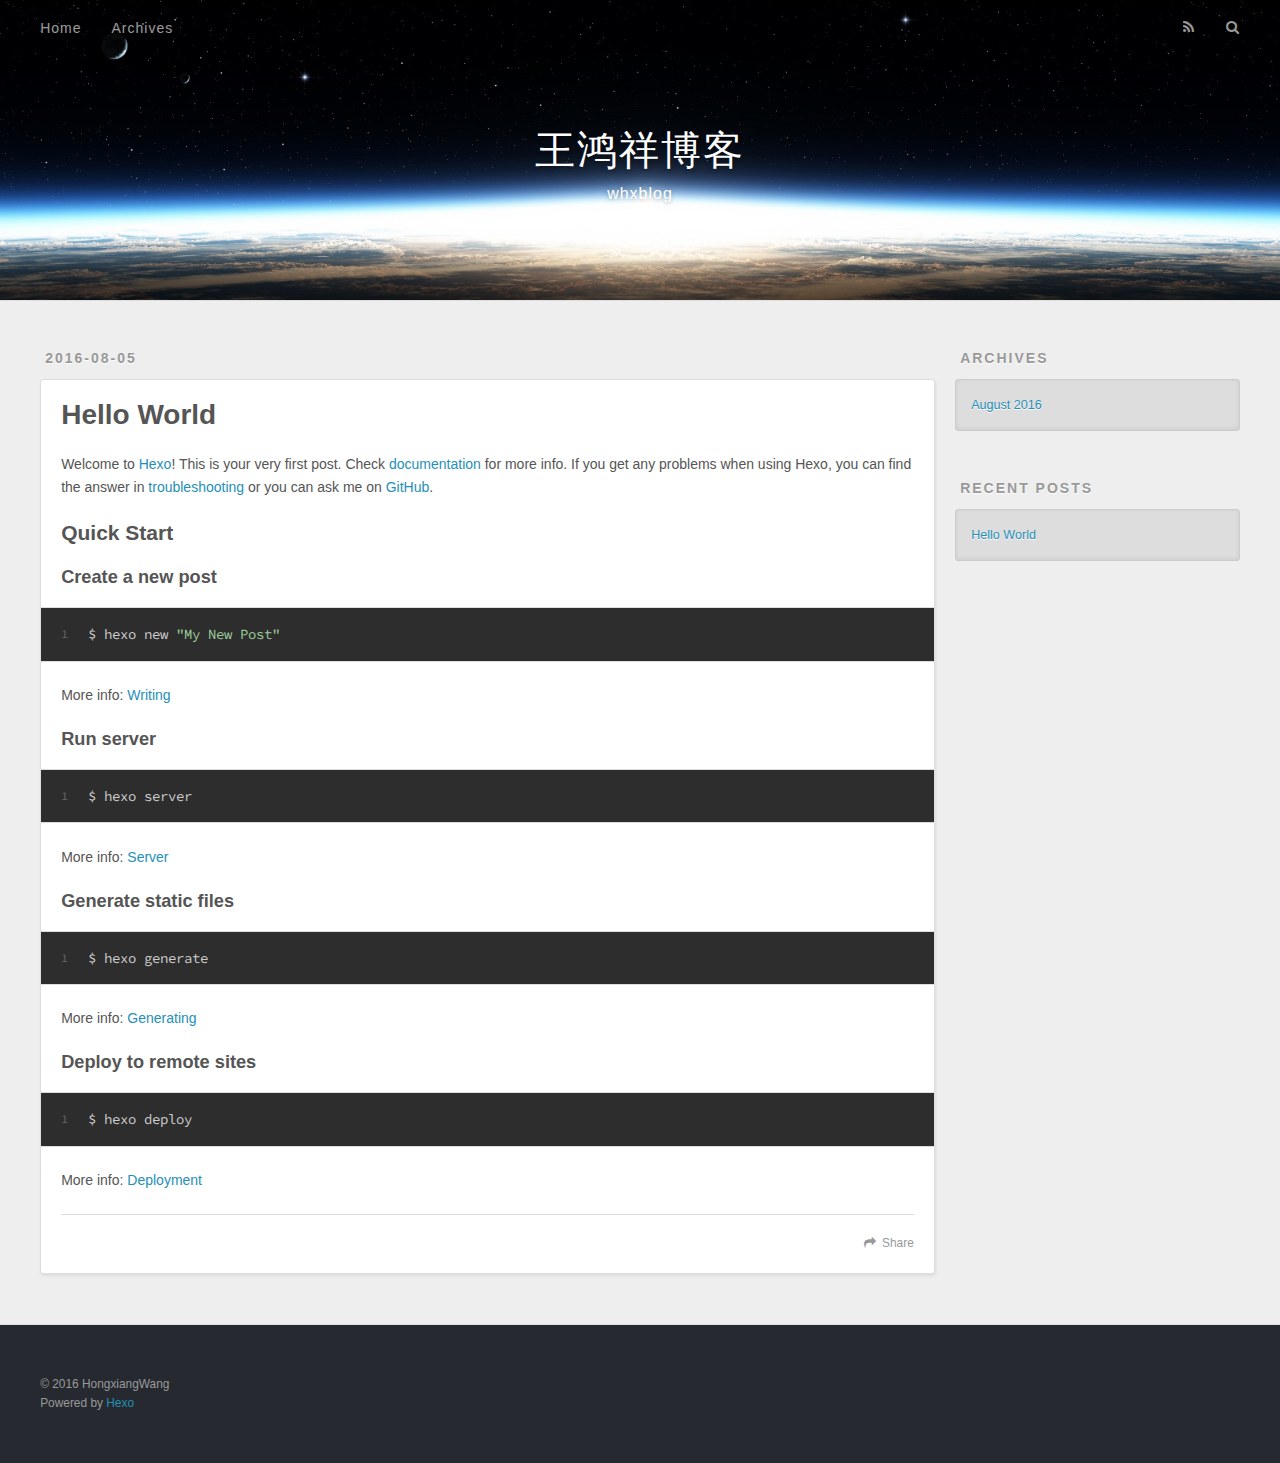
==== index.html @ 161e912a "Site updated: 2016-08-05 15:45:52" ====
<!DOCTYPE html>
<html>
<head>
  <meta charset="utf-8">
  
  <title>王鸿祥博客</title>
  <meta name="viewport" content="width=device-width, initial-scale=1, maximum-scale=1">
  <meta property="og:type" content="website">
<meta property="og:title" content="王鸿祥博客">
<meta property="og:url" content="http://whx201nj.github.io/index.html">
<meta property="og:site_name" content="王鸿祥博客">
<meta name="twitter:card" content="summary">
<meta name="twitter:title" content="王鸿祥博客">
  
    <link rel="alternate" href="/atom.xml" title="王鸿祥博客" type="application/atom+xml">
  
  
    <link rel="icon" href="/favicon.png">
  
  
    <link href="//fonts.googleapis.com/css?family=Source+Code+Pro" rel="stylesheet" type="text/css">
  
  <link rel="stylesheet" href="/css/style.css">
  

</head>

<body>
  <div id="container">
    <div id="wrap">
      <header id="header">
  <div id="banner"></div>
  <div id="header-outer" class="outer">
    <div id="header-title" class="inner">
      <h1 id="logo-wrap">
        <a href="/" id="logo">王鸿祥博客</a>
      </h1>
      
        <h2 id="subtitle-wrap">
          <a href="/" id="subtitle">whxblog</a>
        </h2>
      
    </div>
    <div id="header-inner" class="inner">
      <nav id="main-nav">
        <a id="main-nav-toggle" class="nav-icon"></a>
        
          <a class="main-nav-link" href="/">Home</a>
        
          <a class="main-nav-link" href="/archives">Archives</a>
        
      </nav>
      <nav id="sub-nav">
        
          <a id="nav-rss-link" class="nav-icon" href="/atom.xml" title="RSS Feed"></a>
        
        <a id="nav-search-btn" class="nav-icon" title="Search"></a>
      </nav>
      <div id="search-form-wrap">
        <form action="//google.com/search" method="get" accept-charset="UTF-8" class="search-form"><input type="search" name="q" results="0" class="search-form-input" placeholder="Search"><button type="submit" class="search-form-submit">&#xF002;</button><input type="hidden" name="sitesearch" value="http://whx201nj.github.io"></form>
      </div>
    </div>
  </div>
</header>
      <div class="outer">
        <section id="main">
  
    <article id="post-hello-world" class="article article-type-post" itemscope itemprop="blogPost">
  <div class="article-meta">
    <a href="/2016/08/05/hello-world/" class="article-date">
  <time datetime="2016-08-05T07:08:00.000Z" itemprop="datePublished">2016-08-05</time>
</a>
    
  </div>
  <div class="article-inner">
    
    
      <header class="article-header">
        
  
    <h1 itemprop="name">
      <a class="article-title" href="/2016/08/05/hello-world/">Hello World</a>
    </h1>
  

      </header>
    
    <div class="article-entry" itemprop="articleBody">
      
        <p>Welcome to <a href="https://hexo.io/" target="_blank" rel="external">Hexo</a>! This is your very first post. Check <a href="https://hexo.io/docs/" target="_blank" rel="external">documentation</a> for more info. If you get any problems when using Hexo, you can find the answer in <a href="https://hexo.io/docs/troubleshooting.html" target="_blank" rel="external">troubleshooting</a> or you can ask me on <a href="https://github.com/hexojs/hexo/issues" target="_blank" rel="external">GitHub</a>.</p>
<h2 id="Quick-Start"><a href="#Quick-Start" class="headerlink" title="Quick Start"></a>Quick Start</h2><h3 id="Create-a-new-post"><a href="#Create-a-new-post" class="headerlink" title="Create a new post"></a>Create a new post</h3><figure class="highlight bash"><table><tr><td class="gutter"><pre><div class="line">1</div></pre></td><td class="code"><pre><div class="line">$ hexo new <span class="string">"My New Post"</span></div></pre></td></tr></table></figure>
<p>More info: <a href="https://hexo.io/docs/writing.html" target="_blank" rel="external">Writing</a></p>
<h3 id="Run-server"><a href="#Run-server" class="headerlink" title="Run server"></a>Run server</h3><figure class="highlight bash"><table><tr><td class="gutter"><pre><div class="line">1</div></pre></td><td class="code"><pre><div class="line">$ hexo server</div></pre></td></tr></table></figure>
<p>More info: <a href="https://hexo.io/docs/server.html" target="_blank" rel="external">Server</a></p>
<h3 id="Generate-static-files"><a href="#Generate-static-files" class="headerlink" title="Generate static files"></a>Generate static files</h3><figure class="highlight bash"><table><tr><td class="gutter"><pre><div class="line">1</div></pre></td><td class="code"><pre><div class="line">$ hexo generate</div></pre></td></tr></table></figure>
<p>More info: <a href="https://hexo.io/docs/generating.html" target="_blank" rel="external">Generating</a></p>
<h3 id="Deploy-to-remote-sites"><a href="#Deploy-to-remote-sites" class="headerlink" title="Deploy to remote sites"></a>Deploy to remote sites</h3><figure class="highlight bash"><table><tr><td class="gutter"><pre><div class="line">1</div></pre></td><td class="code"><pre><div class="line">$ hexo deploy</div></pre></td></tr></table></figure>
<p>More info: <a href="https://hexo.io/docs/deployment.html" target="_blank" rel="external">Deployment</a></p>

      
    </div>
    <footer class="article-footer">
      <a data-url="http://whx201nj.github.io/2016/08/05/hello-world/" data-id="cirhg4ogq00007ki8etlk28jh" class="article-share-link">Share</a>
      
      
    </footer>
  </div>
  
</article>


  

</section>
        
          <aside id="sidebar">
  
    

  
    

  
    
  
    
  <div class="widget-wrap">
    <h3 class="widget-title">Archives</h3>
    <div class="widget">
      <ul class="archive-list"><li class="archive-list-item"><a class="archive-list-link" href="/archives/2016/08/">August 2016</a></li></ul>
    </div>
  </div>


  
    
  <div class="widget-wrap">
    <h3 class="widget-title">Recent Posts</h3>
    <div class="widget">
      <ul>
        
          <li>
            <a href="/2016/08/05/hello-world/">Hello World</a>
          </li>
        
      </ul>
    </div>
  </div>

  
</aside>
        
      </div>
      <footer id="footer">
  
  <div class="outer">
    <div id="footer-info" class="inner">
      &copy; 2016 HongxiangWang<br>
      Powered by <a href="http://hexo.io/" target="_blank">Hexo</a>
    </div>
  </div>
</footer>
    </div>
    <nav id="mobile-nav">
  
    <a href="/" class="mobile-nav-link">Home</a>
  
    <a href="/archives" class="mobile-nav-link">Archives</a>
  
</nav>
    

<script src="//ajax.googleapis.com/ajax/libs/jquery/2.0.3/jquery.min.js"></script>


  <link rel="stylesheet" href="/fancybox/jquery.fancybox.css">
  <script src="/fancybox/jquery.fancybox.pack.js"></script>


<script src="/js/script.js"></script>

  </div>
</body>
</html>
---- css/style.css ----
body {
  width: 100%;
}
body:before,
body:after {
  content: "";
  display: table;
}
body:after {
  clear: both;
}
html,
body,
div,
span,
applet,
object,
iframe,
h1,
h2,
h3,
h4,
h5,
h6,
p,
blockquote,
pre,
a,
abbr,
acronym,
address,
big,
cite,
code,
del,
dfn,
em,
img,
ins,
kbd,
q,
s,
samp,
small,
strike,
strong,
sub,
sup,
tt,
var,
dl,
dt,
dd,
ol,
ul,
li,
fieldset,
form,
label,
legend,
table,
caption,
tbody,
tfoot,
thead,
tr,
th,
td {
  margin: 0;
  padding: 0;
  border: 0;
  outline: 0;
  font-weight: inherit;
  font-style: inherit;
  font-family: inherit;
  font-size: 100%;
  vertical-align: baseline;
}
body {
  line-height: 1;
  color: #000;
  background: #fff;
}
ol,
ul {
  list-style: none;
}
table {
  border-collapse: separate;
  border-spacing: 0;
  vertical-align: middle;
}
caption,
th,
td {
  text-align: left;
  font-weight: normal;
  vertical-align: middle;
}
a img {
  border: none;
}
input,
button {
  margin: 0;
  padding: 0;
}
input::-moz-focus-inner,
button::-moz-focus-inner {
  border: 0;
  padding: 0;
}
@font-face {
  font-family: FontAwesome;
  font-style: normal;
  font-weight: normal;
  src: url("fonts/fontawesome-webfont.eot?v=#4.0.3");
  src: url("fonts/fontawesome-webfont.eot?#iefix&v=#4.0.3") format("embedded-opentype"), url("fonts/fontawesome-webfont.woff?v=#4.0.3") format("woff"), url("fonts/fontawesome-webfont.ttf?v=#4.0.3") format("truetype"), url("fonts/fontawesome-webfont.svg#fontawesomeregular?v=#4.0.3") format("svg");
}
html,
body,
#container {
  height: 100%;
}
body {
  background: #eee;
  font: 14px "Helvetica Neue", Helvetica, Arial, sans-serif;
  -webkit-text-size-adjust: 100%;
}
.outer {
  max-width: 1220px;
  margin: 0 auto;
  padding: 0 20px;
}
.outer:before,
.outer:after {
  content: "";
  display: table;
}
.outer:after {
  clear: both;
}
.inner {
  display: inline;
  float: left;
  width: 98.33333333333333%;
  margin: 0 0.833333333333333%;
}
.left,
.alignleft {
  float: left;
}
.right,
.alignright {
  float: right;
}
.clear {
  clear: both;
}
#container {
  position: relative;
}
.mobile-nav-on {
  overflow: hidden;
}
#wrap {
  height: 100%;
  width: 100%;
  position: absolute;
  top: 0;
  left: 0;
  -webkit-transition: 0.2s ease-out;
  -moz-transition: 0.2s ease-out;
  -ms-transition: 0.2s ease-out;
  transition: 0.2s ease-out;
  z-index: 1;
  background: #eee;
}
.mobile-nav-on #wrap {
  left: 280px;
}
@media screen and (min-width: 768px) {
  #main {
    display: inline;
    float: left;
    width: 73.33333333333333%;
    margin: 0 0.833333333333333%;
  }
}
.article-date,
.article-category-link,
.archive-year,
.widget-title {
  text-decoration: none;
  text-transform: uppercase;
  letter-spacing: 2px;
  color: #999;
  margin-bottom: 1em;
  margin-left: 5px;
  line-height: 1em;
  text-shadow: 0 1px #fff;
  font-weight: bold;
}
.article-inner,
.archive-article-inner {
  background: #fff;
  -webkit-box-shadow: 1px 2px 3px #ddd;
  box-shadow: 1px 2px 3px #ddd;
  border: 1px solid #ddd;
  -webkit-border-radius: 3px;
  border-radius: 3px;
}
.article-entry h1,
.widget h1 {
  font-size: 2em;
}
.article-entry h2,
.widget h2 {
  font-size: 1.5em;
}
.article-entry h3,
.widget h3 {
  font-size: 1.3em;
}
.article-entry h4,
.widget h4 {
  font-size: 1.2em;
}
.article-entry h5,
.widget h5 {
  font-size: 1em;
}
.article-entry h6,
.widget h6 {
  font-size: 1em;
  color: #999;
}
.article-entry hr,
.widget hr {
  border: 1px dashed #ddd;
}
.article-entry strong,
.widget strong {
  font-weight: bold;
}
.article-entry em,
.widget em,
.article-entry cite,
.widget cite {
  font-style: italic;
}
.article-entry sup,
.widget sup,
.article-entry sub,
.widget sub {
  font-size: 0.75em;
  line-height: 0;
  position: relative;
  vertical-align: baseline;
}
.article-entry sup,
.widget sup {
  top: -0.5em;
}
.article-entry sub,
.widget sub {
  bottom: -0.2em;
}
.article-entry small,
.widget small {
  font-size: 0.85em;
}
.article-entry acronym,
.widget acronym,
.article-entry abbr,
.widget abbr {
  border-bottom: 1px dotted;
}
.article-entry ul,
.widget ul,
.article-entry ol,
.widget ol,
.article-entry dl,
.widget dl {
  margin: 0 20px;
  line-height: 1.6em;
}
.article-entry ul ul,
.widget ul ul,
.article-entry ol ul,
.widget ol ul,
.article-entry ul ol,
.widget ul ol,
.article-entry ol ol,
.widget ol ol {
  margin-top: 0;
  margin-bottom: 0;
}
.article-entry ul,
.widget ul {
  list-style: disc;
}
.article-entry ol,
.widget ol {
  list-style: decimal;
}
.article-entry dt,
.widget dt {
  font-weight: bold;
}
#header {
  height: 300px;
  position: relative;
  border-bottom: 1px solid #ddd;
}
#header:before,
#header:after {
  content: "";
  position: absolute;
  left: 0;
  right: 0;
  height: 40px;
}
#header:before {
  top: 0;
  background: -webkit-linear-gradient(rgba(0,0,0,0.2), transparent);
  background: -moz-linear-gradient(rgba(0,0,0,0.2), transparent);
  background: -ms-linear-gradient(rgba(0,0,0,0.2), transparent);
  background: linear-gradient(rgba(0,0,0,0.2), transparent);
}
#header:after {
  bottom: 0;
  background: -webkit-linear-gradient(transparent, rgba(0,0,0,0.2));
  background: -moz-linear-gradient(transparent, rgba(0,0,0,0.2));
  background: -ms-linear-gradient(transparent, rgba(0,0,0,0.2));
  background: linear-gradient(transparent, rgba(0,0,0,0.2));
}
#header-outer {
  height: 100%;
  position: relative;
}
#header-inner {
  position: relative;
  overflow: hidden;
}
#banner {
  position: absolute;
  top: 0;
  left: 0;
  width: 100%;
  height: 100%;
  background: url("images/banner.jpg") center #000;
  -webkit-background-size: cover;
  -moz-background-size: cover;
  background-size: cover;
  z-index: -1;
}
#header-title {
  text-align: center;
  height: 40px;
  position: absolute;
  top: 50%;
  left: 0;
  margin-top: -20px;
}
#logo,
#subtitle {
  text-decoration: none;
  color: #fff;
  font-weight: 300;
  text-shadow: 0 1px 4px rgba(0,0,0,0.3);
}
#logo {
  font-size: 40px;
  line-height: 40px;
  letter-spacing: 2px;
}
#subtitle {
  font-size: 16px;
  line-height: 16px;
  letter-spacing: 1px;
}
#subtitle-wrap {
  margin-top: 16px;
}
#main-nav {
  float: left;
  margin-left: -15px;
}
.nav-icon,
.main-nav-link {
  float: left;
  color: #fff;
  opacity: 0.6;
  text-decoration: none;
  text-shadow: 0 1px rgba(0,0,0,0.2);
  -webkit-transition: opacity 0.2s;
  -moz-transition: opacity 0.2s;
  -ms-transition: opacity 0.2s;
  transition: opacity 0.2s;
  display: block;
  padding: 20px 15px;
}
.nav-icon:hover,
.main-nav-link:hover {
  opacity: 1;
}
.nav-icon {
  font-family: FontAwesome;
  text-align: center;
  font-size: 14px;
  width: 14px;
  height: 14px;
  padding: 20px 15px;
  position: relative;
  cursor: pointer;
}
.main-nav-link {
  font-weight: 300;
  letter-spacing: 1px;
}
@media screen and (max-width: 479px) {
  .main-nav-link {
    display: none;
  }
}
#main-nav-toggle {
  display: none;
}
#main-nav-toggle:before {
  content: "\f0c9";
}
@media screen and (max-width: 479px) {
  #main-nav-toggle {
    display: block;
  }
}
#sub-nav {
  float: right;
  margin-right: -15px;
}
#nav-rss-link:before {
  content: "\f09e";
}
#nav-search-btn:before {
  content: "\f002";
}
#search-form-wrap {
  position: absolute;
  top: 15px;
  width: 150px;
  height: 30px;
  right: -150px;
  opacity: 0;
  -webkit-transition: 0.2s ease-out;
  -moz-transition: 0.2s ease-out;
  -ms-transition: 0.2s ease-out;
  transition: 0.2s ease-out;
}
#search-form-wrap.on {
  opacity: 1;
  right: 0;
}
@media screen and (max-width: 479px) {
  #search-form-wrap {
    width: 100%;
    right: -100%;
  }
}
.search-form {
  position: absolute;
  top: 0;
  left: 0;
  right: 0;
  background: #fff;
  padding: 5px 15px;
  -webkit-border-radius: 15px;
  border-radius: 15px;
  -webkit-box-shadow: 0 0 10px rgba(0,0,0,0.3);
  box-shadow: 0 0 10px rgba(0,0,0,0.3);
}
.search-form-input {
  border: none;
  background: none;
  color: #555;
  width: 100%;
  font: 13px "Helvetica Neue", Helvetica, Arial, sans-serif;
  outline: none;
}
.search-form-input::-webkit-search-results-decoration,
.search-form-input::-webkit-search-cancel-button {
  -webkit-appearance: none;
}
.search-form-submit {
  position: absolute;
  top: 50%;
  right: 10px;
  margin-top: -7px;
  font: 13px FontAwesome;
  border: none;
  background: none;
  color: #bbb;
  cursor: pointer;
}
.search-form-submit:hover,
.search-form-submit:focus {
  color: #777;
}
.article {
  margin: 50px 0;
}
.article-inner {
  overflow: hidden;
}
.article-meta:before,
.article-meta:after {
  content: "";
  display: table;
}
.article-meta:after {
  clear: both;
}
.article-date {
  float: left;
}
.article-category {
  float: left;
  line-height: 1em;
  color: #ccc;
  text-shadow: 0 1px #fff;
  margin-left: 8px;
}
.article-category:before {
  content: "\2022";
}
.article-category-link {
  margin: 0 12px 1em;
}
.article-header {
  padding: 20px 20px 0;
}
.article-title {
  text-decoration: none;
  font-size: 2em;
  font-weight: bold;
  color: #555;
  line-height: 1.1em;
  -webkit-transition: color 0.2s;
  -moz-transition: color 0.2s;
  -ms-transition: color 0.2s;
  transition: color 0.2s;
}
a.article-title:hover {
  color: #258fb8;
}
.article-entry {
  color: #555;
  padding: 0 20px;
}
.article-entry:before,
.article-entry:after {
  content: "";
  display: table;
}
.article-entry:after {
  clear: both;
}
.article-entry p,
.article-entry table {
  line-height: 1.6em;
  margin: 1.6em 0;
}
.article-entry h1,
.article-entry h2,
.article-entry h3,
.article-entry h4,
.article-entry h5,
.article-entry h6 {
  font-weight: bold;
}
.article-entry h1,
.article-entry h2,
.article-entry h3,
.article-entry h4,
.article-entry h5,
.article-entry h6 {
  line-height: 1.1em;
  margin: 1.1em 0;
}
.article-entry a {
  color: #258fb8;
  text-decoration: none;
}
.article-entry a:hover {
  text-decoration: underline;
}
.article-entry ul,
.article-entry ol,
.article-entry dl {
  margin-top: 1.6em;
  margin-bottom: 1.6em;
}
.article-entry img,
.article-entry video {
  max-width: 100%;
  height: auto;
  display: block;
  margin: auto;
}
.article-entry iframe {
  border: none;
}
.article-entry table {
  width: 100%;
  border-collapse: collapse;
  border-spacing: 0;
}
.article-entry th {
  font-weight: bold;
  border-bottom: 3px solid #ddd;
  padding-bottom: 0.5em;
}
.article-entry td {
  border-bottom: 1px solid #ddd;
  padding: 10px 0;
}
.article-entry blockquote {
  font-family: Georgia, "Times New Roman", serif;
  font-size: 1.4em;
  margin: 1.6em 20px;
  text-align: center;
}
.article-entry blockquote footer {
  font-size: 14px;
  margin: 1.6em 0;
  font-family: "Helvetica Neue", Helvetica, Arial, sans-serif;
}
.article-entry blockquote footer cite:before {
  content: "—";
  padding: 0 0.5em;
}
.article-entry .pullquote {
  text-align: left;
  width: 45%;
  margin: 0;
}
.article-entry .pullquote.left {
  margin-left: 0.5em;
  margin-right: 1em;
}
.article-entry .pullquote.right {
  margin-right: 0.5em;
  margin-left: 1em;
}
.article-entry .caption {
  color: #999;
  display: block;
  font-size: 0.9em;
  margin-top: 0.5em;
  position: relative;
  text-align: center;
}
.article-entry .video-container {
  position: relative;
  padding-top: 56.25%;
  height: 0;
  overflow: hidden;
}
.article-entry .video-container iframe,
.article-entry .video-container object,
.article-entry .video-container embed {
  position: absolute;
  top: 0;
  left: 0;
  width: 100%;
  height: 100%;
  margin-top: 0;
}
.article-more-link a {
  display: inline-block;
  line-height: 1em;
  padding: 6px 15px;
  -webkit-border-radius: 15px;
  border-radius: 15px;
  background: #eee;
  color: #999;
  text-shadow: 0 1px #fff;
  text-decoration: none;
}
.article-more-link a:hover {
  background: #258fb8;
  color: #fff;
  text-decoration: none;
  text-shadow: 0 1px #1e7293;
}
.article-footer {
  font-size: 0.85em;
  line-height: 1.6em;
  border-top: 1px solid #ddd;
  padding-top: 1.6em;
  margin: 0 20px 20px;
}
.article-footer:before,
.article-footer:after {
  content: "";
  display: table;
}
.article-footer:after {
  clear: both;
}
.article-footer a {
  color: #999;
  text-decoration: none;
}
.article-footer a:hover {
  color: #555;
}
.article-tag-list-item {
  float: left;
  margin-right: 10px;
}
.article-tag-list-link:before {
  content: "#";
}
.article-comment-link {
  float: right;
}
.article-comment-link:before {
  content: "\f075";
  font-family: FontAwesome;
  padding-right: 8px;
}
.article-share-link {
  cursor: pointer;
  float: right;
  margin-left: 20px;
}
.article-share-link:before {
  content: "\f064";
  font-family: FontAwesome;
  padding-right: 6px;
}
#article-nav {
  position: relative;
}
#article-nav:before,
#article-nav:after {
  content: "";
  display: table;
}
#article-nav:after {
  clear: both;
}
@media screen and (min-width: 768px) {
  #article-nav {
    margin: 50px 0;
  }
  #article-nav:before {
    width: 8px;
    height: 8px;
    position: absolute;
    top: 50%;
    left: 50%;
    margin-top: -4px;
    margin-left: -4px;
    content: "";
    -webkit-border-radius: 50%;
    border-radius: 50%;
    background: #ddd;
    -webkit-box-shadow: 0 1px 2px #fff;
    box-shadow: 0 1px 2px #fff;
  }
}
.article-nav-link-wrap {
  text-decoration: none;
  text-shadow: 0 1px #fff;
  color: #999;
  -webkit-box-sizing: border-box;
  -moz-box-sizing: border-box;
  box-sizing: border-box;
  margin-top: 50px;
  text-align: center;
  display: block;
}
.article-nav-link-wrap:hover {
  color: #555;
}
@media screen and (min-width: 768px) {
  .article-nav-link-wrap {
    width: 50%;
    margin-top: 0;
  }
}
@media screen and (min-width: 768px) {
  #article-nav-newer {
    float: left;
    text-align: right;
    padding-right: 20px;
  }
}
@media screen and (min-width: 768px) {
  #article-nav-older {
    float: right;
    text-align: left;
    padding-left: 20px;
  }
}
.article-nav-caption {
  text-transform: uppercase;
  letter-spacing: 2px;
  color: #ddd;
  line-height: 1em;
  font-weight: bold;
}
#article-nav-newer .article-nav-caption {
  margin-right: -2px;
}
.article-nav-title {
  font-size: 0.85em;
  line-height: 1.6em;
  margin-top: 0.5em;
}
.article-share-box {
  position: absolute;
  display: none;
  background: #fff;
  -webkit-box-shadow: 1px 2px 10px rgba(0,0,0,0.2);
  box-shadow: 1px 2px 10px rgba(0,0,0,0.2);
  -webkit-border-radius: 3px;
  border-radius: 3px;
  margin-left: -145px;
  overflow: hidden;
  z-index: 1;
}
.article-share-box.on {
  display: block;
}
.article-share-input {
  width: 100%;
  background: none;
  -webkit-box-sizing: border-box;
  -moz-box-sizing: border-box;
  box-sizing: border-box;
  font: 14px "Helvetica Neue", Helvetica, Arial, sans-serif;
  padding: 0 15px;
  color: #555;
  outline: none;
  border: 1px solid #ddd;
  -webkit-border-radius: 3px 3px 0 0;
  border-radius: 3px 3px 0 0;
  height: 36px;
  line-height: 36px;
}
.article-share-links {
  background: #eee;
}
.article-share-links:before,
.article-share-links:after {
  content: "";
  display: table;
}
.article-share-links:after {
  clear: both;
}
.article-share-twitter,
.article-share-facebook,
.article-share-pinterest,
.article-share-google {
  width: 50px;
  height: 36px;
  display: block;
  float: left;
  position: relative;
  color: #999;
  text-shadow: 0 1px #fff;
}
.article-share-twitter:before,
.article-share-facebook:before,
.article-share-pinterest:before,
.article-share-google:before {
  font-size: 20px;
  font-family: FontAwesome;
  width: 20px;
  height: 20px;
  position: absolute;
  top: 50%;
  left: 50%;
  margin-top: -10px;
  margin-left: -10px;
  text-align: center;
}
.article-share-twitter:hover,
.article-share-facebook:hover,
.article-share-pinterest:hover,
.article-share-google:hover {
  color: #fff;
}
.article-share-twitter:before {
  content: "\f099";
}
.article-share-twitter:hover {
  background: #00aced;
  text-shadow: 0 1px #008abe;
}
.article-share-facebook:before {
  content: "\f09a";
}
.article-share-facebook:hover {
  background: #3b5998;
  text-shadow: 0 1px #2f477a;
}
.article-share-pinterest:before {
  content: "\f0d2";
}
.article-share-pinterest:hover {
  background: #cb2027;
  text-shadow: 0 1px #a21a1f;
}
.article-share-google:before {
  content: "\f0d5";
}
.article-share-google:hover {
  background: #dd4b39;
  text-shadow: 0 1px #be3221;
}
.article-gallery {
  background: #000;
  position: relative;
}
.article-gallery-photos {
  position: relative;
  overflow: hidden;
}
.article-gallery-img {
  display: none;
  max-width: 100%;
}
.article-gallery-img:first-child {
  display: block;
}
.article-gallery-img.loaded {
  position: absolute;
  display: block;
}
.article-gallery-img img {
  display: block;
  max-width: 100%;
  margin: 0 auto;
}
#comments {
  background: #fff;
  -webkit-box-shadow: 1px 2px 3px #ddd;
  box-shadow: 1px 2px 3px #ddd;
  padding: 20px;
  border: 1px solid #ddd;
  -webkit-border-radius: 3px;
  border-radius: 3px;
  margin: 50px 0;
}
#comments a {
  color: #258fb8;
}
.archives-wrap {
  margin: 50px 0;
}
.archives:before,
.archives:after {
  content: "";
  display: table;
}
.archives:after {
  clear: both;
}
.archive-year-wrap {
  margin-bottom: 1em;
}
.archives {
  -webkit-column-gap: 10px;
  -moz-column-gap: 10px;
  column-gap: 10px;
}
@media screen and (min-width: 480px) and (max-width: 767px) {
  .archives {
    -webkit-column-count: 2;
    -moz-column-count: 2;
    column-count: 2;
  }
}
@media screen and (min-width: 768px) {
  .archives {
    -webkit-column-count: 3;
    -moz-column-count: 3;
    column-count: 3;
  }
}
.archive-article {
  -webkit-column-break-inside: avoid;
  page-break-inside: avoid;
  overflow: hidden;
  break-inside: avoid-column;
}
.archive-article-inner {
  padding: 10px;
  margin-bottom: 15px;
}
.archive-article-title {
  text-decoration: none;
  font-weight: bold;
  color: #555;
  -webkit-transition: color 0.2s;
  -moz-transition: color 0.2s;
  -ms-transition: color 0.2s;
  transition: color 0.2s;
  line-height: 1.6em;
}
.archive-article-title:hover {
  color: #258fb8;
}
.archive-article-footer {
  margin-top: 1em;
}
.archive-article-date {
  color: #999;
  text-decoration: none;
  font-size: 0.85em;
  line-height: 1em;
  margin-bottom: 0.5em;
  display: block;
}
#page-nav {
  margin: 50px auto;
  background: #fff;
  -webkit-box-shadow: 1px 2px 3px #ddd;
  box-shadow: 1px 2px 3px #ddd;
  border: 1px solid #ddd;
  -webkit-border-radius: 3px;
  border-radius: 3px;
  text-align: center;
  color: #999;
  overflow: hidden;
}
#page-nav:before,
#page-nav:after {
  content: "";
  display: table;
}
#page-nav:after {
  clear: both;
}
#page-nav a,
#page-nav span {
  padding: 10px 20px;
  line-height: 1;
  height: 2ex;
}
#page-nav a {
  color: #999;
  text-decoration: none;
}
#page-nav a:hover {
  background: #999;
  color: #fff;
}
#page-nav .prev {
  float: left;
}
#page-nav .next {
  float: right;
}
#page-nav .page-number {
  display: inline-block;
}
@media screen and (max-width: 479px) {
  #page-nav .page-number {
    display: none;
  }
}
#page-nav .current {
  color: #555;
  font-weight: bold;
}
#page-nav .space {
  color: #ddd;
}
#footer {
  background: #262a30;
  padding: 50px 0;
  border-top: 1px solid #ddd;
  color: #999;
}
#footer a {
  color: #258fb8;
  text-decoration: none;
}
#footer a:hover {
  text-decoration: underline;
}
#footer-info {
  line-height: 1.6em;
  font-size: 0.85em;
}
.article-entry pre,
.article-entry .highlight {
  background: #2d2d2d;
  margin: 0 -20px;
  padding: 15px 20px;
  border-style: solid;
  border-color: #ddd;
  border-width: 1px 0;
  overflow: auto;
  color: #ccc;
  line-height: 22.400000000000002px;
}
.article-entry .highlight .gutter pre,
.article-entry .gist .gist-file .gist-data .line-numbers {
  color: #666;
  font-size: 0.85em;
}
.article-entry pre,
.article-entry code {
  font-family: "Source Code Pro", Consolas, Monaco, Menlo, Consolas, monospace;
}
.article-entry code {
  background: #eee;
  text-shadow: 0 1px #fff;
  padding: 0 0.3em;
}
.article-entry pre code {
  background: none;
  text-shadow: none;
  padding: 0;
}
.article-entry .highlight pre {
  border: none;
  margin: 0;
  padding: 0;
}
.article-entry .highlight table {
  margin: 0;
  width: auto;
}
.article-entry .highlight td {
  border: none;
  padding: 0;
}
.article-entry .highlight figcaption {
  font-size: 0.85em;
  color: #999;
  line-height: 1em;
  margin-bottom: 1em;
}
.article-entry .highlight figcaption:before,
.article-entry .highlight figcaption:after {
  content: "";
  display: table;
}
.article-entry .highlight figcaption:after {
  clear: both;
}
.article-entry .highlight figcaption a {
  float: right;
}
.article-entry .highlight .gutter pre {
  text-align: right;
  padding-right: 20px;
}
.article-entry .highlight .line {
  height: 22.400000000000002px;
}
.article-entry .highlight .line.marked {
  background: #515151;
}
.article-entry .gist {
  margin: 0 -20px;
  border-style: solid;
  border-color: #ddd;
  border-width: 1px 0;
  background: #2d2d2d;
  padding: 15px 20px 15px 0;
}
.article-entry .gist .gist-file {
  border: none;
  font-family: "Source Code Pro", Consolas, Monaco, Menlo, Consolas, monospace;
  margin: 0;
}
.article-entry .gist .gist-file .gist-data {
  background: none;
  border: none;
}
.article-entry .gist .gist-file .gist-data .line-numbers {
  background: none;
  border: none;
  padding: 0 20px 0 0;
}
.article-entry .gist .gist-file .gist-data .line-data {
  padding: 0 !important;
}
.article-entry .gist .gist-file .highlight {
  margin: 0;
  padding: 0;
  border: none;
}
.article-entry .gist .gist-file .gist-meta {
  background: #2d2d2d;
  color: #999;
  font: 0.85em "Helvetica Neue", Helvetica, Arial, sans-serif;
  text-shadow: 0 0;
  padding: 0;
  margin-top: 1em;
  margin-left: 20px;
}
.article-entry .gist .gist-file .gist-meta a {
  color: #258fb8;
  font-weight: normal;
}
.article-entry .gist .gist-file .gist-meta a:hover {
  text-decoration: underline;
}
pre .comment,
pre .title {
  color: #999;
}
pre .variable,
pre .attribute,
pre .tag,
pre .regexp,
pre .ruby .constant,
pre .xml .tag .title,
pre .xml .pi,
pre .xml .doctype,
pre .html .doctype,
pre .css .id,
pre .css .class,
pre .css .pseudo {
  color: #f2777a;
}
pre .number,
pre .preprocessor,
pre .built_in,
pre .literal,
pre .params,
pre .constant {
  color: #f99157;
}
pre .class,
pre .ruby .class .title,
pre .css .rules .attribute {
  color: #9c9;
}
pre .string,
pre .value,
pre .inheritance,
pre .header,
pre .ruby .symbol,
pre .xml .cdata {
  color: #9c9;
}
pre .css .hexcolor {
  color: #6cc;
}
pre .function,
pre .python .decorator,
pre .python .title,
pre .ruby .function .title,
pre .ruby .title .keyword,
pre .perl .sub,
pre .javascript .title,
pre .coffeescript .title {
  color: #69c;
}
pre .keyword,
pre .javascript .function {
  color: #c9c;
}
@media screen and (max-width: 479px) {
  #mobile-nav {
    position: absolute;
    top: 0;
    left: 0;
    width: 280px;
    height: 100%;
    background: #191919;
    border-right: 1px solid #fff;
  }
}
@media screen and (max-width: 479px) {
  .mobile-nav-link {
    display: block;
    color: #999;
    text-decoration: none;
    padding: 15px 20px;
    font-weight: bold;
  }
  .mobile-nav-link:hover {
    color: #fff;
  }
}
@media screen and (min-width: 768px) {
  #sidebar {
    display: inline;
    float: left;
    width: 23.333333333333332%;
    margin: 0 0.833333333333333%;
  }
}
.widget-wrap {
  margin: 50px 0;
}
.widget {
  color: #777;
  text-shadow: 0 1px #fff;
  background: #ddd;
  -webkit-box-shadow: 0 -1px 4px #ccc inset;
  box-shadow: 0 -1px 4px #ccc inset;
  border: 1px solid #ccc;
  padding: 15px;
  -webkit-border-radius: 3px;
  border-radius: 3px;
}
.widget a {
  color: #258fb8;
  text-decoration: none;
}
.widget a:hover {
  text-decoration: underline;
}
.widget ul ul,
.widget ol ul,
.widget dl ul,
.widget ul ol,
.widget ol ol,
.widget dl ol,
.widget ul dl,
.widget ol dl,
.widget dl dl {
  margin-left: 15px;
  list-style: disc;
}
.widget {
  line-height: 1.6em;
  word-wrap: break-word;
  font-size: 0.9em;
}
.widget ul,
.widget ol {
  list-style: none;
  margin: 0;
}
.widget ul ul,
.widget ol ul,
.widget ul ol,
.widget ol ol {
  margin: 0 20px;
}
.widget ul ul,
.widget ol ul {
  list-style: disc;
}
.widget ul ol,
.widget ol ol {
  list-style: decimal;
}
.category-list-count,
.tag-list-count,
.archive-list-count {
  padding-left: 5px;
  color: #999;
  font-size: 0.85em;
}
.category-list-count:before,
.tag-list-count:before,
.archive-list-count:before {
  content: "(";
}
.category-list-count:after,
.tag-list-count:after,
.archive-list-count:after {
  content: ")";
}
.tagcloud a {
  margin-right: 5px;
  display: inline-block;
}
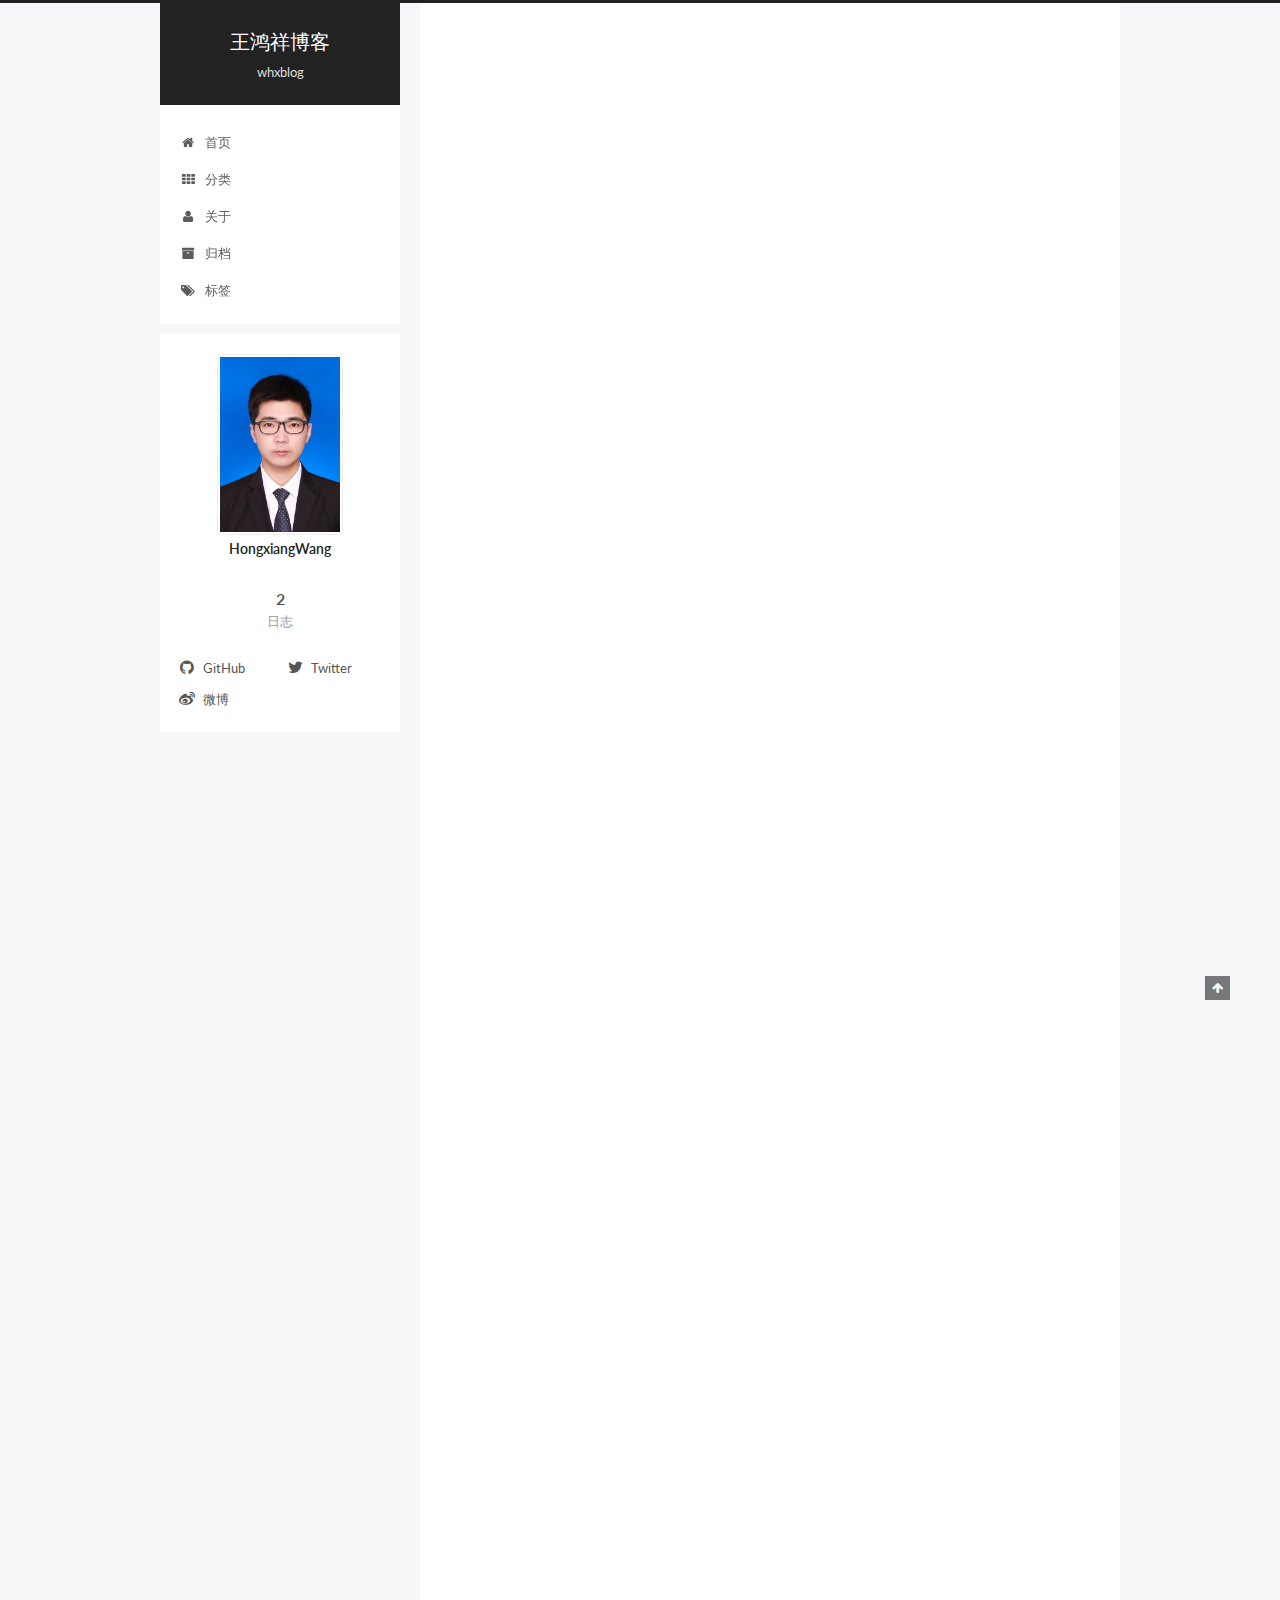
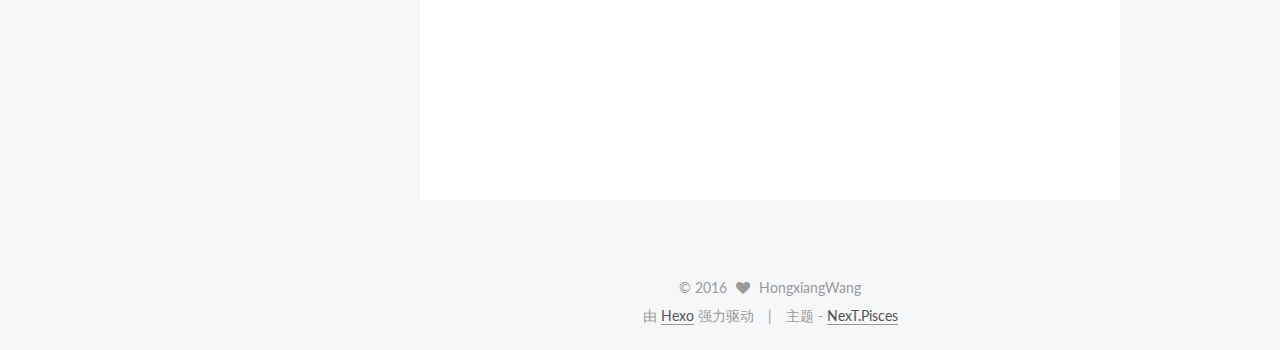
==== commit 60329353: "Site updated: 2016-08-05 16:39:54" ====
--- a/index.html
+++ b/index.html
@@ -1,93 +1,403 @@
-<!DOCTYPE html>
-<html>
+<!doctype html>
+
+
+
+  
+
+
+<html class="theme-next pisces use-motion">
 <head>
-  <meta charset="utf-8">
-  
-  <title>王鸿祥博客</title>
-  <meta name="viewport" content="width=device-width, initial-scale=1, maximum-scale=1">
-  <meta property="og:type" content="website">
+  <meta charset="UTF-8"/>
+<meta http-equiv="X-UA-Compatible" content="IE=edge,chrome=1" />
+<meta name="viewport" content="width=device-width, initial-scale=1, maximum-scale=1"/>
+
+
+
+<meta http-equiv="Cache-Control" content="no-transform" />
+<meta http-equiv="Cache-Control" content="no-siteapp" />
+
+
+
+
+
+
+
+
+
+
+
+
+  
+  
+  <link href="/vendors/fancybox/source/jquery.fancybox.css?v=2.1.5" rel="stylesheet" type="text/css" />
+
+
+
+
+  
+  
+  
+  
+
+  
+    
+    
+  
+
+  
+
+  
+
+  
+
+  
+
+  
+    
+    
+    <link href="//fonts.googleapis.com/css?family=Lato:300,300italic,400,400italic,700,700italic&subset=latin,latin-ext" rel="stylesheet" type="text/css">
+  
+
+
+
+
+
+
+<link href="/vendors/font-awesome/css/font-awesome.min.css?v=4.4.0" rel="stylesheet" type="text/css" />
+
+<link href="/css/main.css?v=5.0.1" rel="stylesheet" type="text/css" />
+
+
+  <meta name="keywords" content="Hexo, NexT" />
+
+
+
+
+
+
+
+
+  <link rel="shortcut icon" type="image/x-icon" href="/favicon.ico?v=5.0.1" />
+
+
+
+
+
+
+<meta property="og:type" content="website">
 <meta property="og:title" content="王鸿祥博客">
 <meta property="og:url" content="http://whx201nj.github.io/index.html">
 <meta property="og:site_name" content="王鸿祥博客">
 <meta name="twitter:card" content="summary">
 <meta name="twitter:title" content="王鸿祥博客">
-  
-    <link rel="alternate" href="/atom.xml" title="王鸿祥博客" type="application/atom+xml">
-  
-  
-    <link rel="icon" href="/favicon.png">
-  
-  
-    <link href="//fonts.googleapis.com/css?family=Source+Code+Pro" rel="stylesheet" type="text/css">
-  
-  <link rel="stylesheet" href="/css/style.css">
-  
-
+
+
+
+<script type="text/javascript" id="hexo.configuration">
+  var NexT = window.NexT || {};
+  var CONFIG = {
+    scheme: 'Pisces',
+    sidebar: {"position":"left","display":"post"},
+    fancybox: true,
+    motion: true,
+    duoshuo: {
+      userId: 0,
+      author: '博主'
+    }
+  };
+</script>
+
+
+
+
+  <link rel="canonical" href="http://whx201nj.github.io/"/>
+
+  <title> 王鸿祥博客 </title>
 </head>
 
-<body>
-  <div id="container">
-    <div id="wrap">
-      <header id="header">
-  <div id="banner"></div>
-  <div id="header-outer" class="outer">
-    <div id="header-title" class="inner">
-      <h1 id="logo-wrap">
-        <a href="/" id="logo">王鸿祥博客</a>
-      </h1>
-      
-        <h2 id="subtitle-wrap">
-          <a href="/" id="subtitle">whxblog</a>
-        </h2>
-      
-    </div>
-    <div id="header-inner" class="inner">
-      <nav id="main-nav">
-        <a id="main-nav-toggle" class="nav-icon"></a>
-        
-          <a class="main-nav-link" href="/">Home</a>
-        
-          <a class="main-nav-link" href="/archives">Archives</a>
-        
-      </nav>
-      <nav id="sub-nav">
-        
-          <a id="nav-rss-link" class="nav-icon" href="/atom.xml" title="RSS Feed"></a>
-        
-        <a id="nav-search-btn" class="nav-icon" title="Search"></a>
-      </nav>
-      <div id="search-form-wrap">
-        <form action="//google.com/search" method="get" accept-charset="UTF-8" class="search-form"><input type="search" name="q" results="0" class="search-form-input" placeholder="Search"><button type="submit" class="search-form-submit">&#xF002;</button><input type="hidden" name="sitesearch" value="http://whx201nj.github.io"></form>
-      </div>
-    </div>
+<body itemscope itemtype="http://schema.org/WebPage" lang="zh-Hans">
+
+  
+
+
+
+
+
+
+
+
+
+
+  
+  
+    
+  
+
+  <div class="container one-collumn sidebar-position-left 
+   page-home 
+ ">
+    <div class="headband"></div>
+
+    <header id="header" class="header" itemscope itemtype="http://schema.org/WPHeader">
+      <div class="header-inner"><div class="site-meta ">
+  
+
+  <div class="custom-logo-site-title">
+    <a href="/"  class="brand" rel="start">
+      <span class="logo-line-before"><i></i></span>
+      <span class="site-title">王鸿祥博客</span>
+      <span class="logo-line-after"><i></i></span>
+    </a>
   </div>
-</header>
-      <div class="outer">
-        <section id="main">
-  
-    <article id="post-hello-world" class="article article-type-post" itemscope itemprop="blogPost">
-  <div class="article-meta">
-    <a href="/2016/08/05/hello-world/" class="article-date">
-  <time datetime="2016-08-05T07:08:00.000Z" itemprop="datePublished">2016-08-05</time>
-</a>
-    
-  </div>
-  <div class="article-inner">
-    
-    
-      <header class="article-header">
-        
-  
-    <h1 itemprop="name">
-      <a class="article-title" href="/2016/08/05/hello-world/">Hello World</a>
-    </h1>
-  
-
+  <p class="site-subtitle">whxblog</p>
+</div>
+
+<div class="site-nav-toggle">
+  <button>
+    <span class="btn-bar"></span>
+    <span class="btn-bar"></span>
+    <span class="btn-bar"></span>
+  </button>
+</div>
+
+<nav class="site-nav">
+  
+
+  
+    <ul id="menu" class="menu">
+      
+        
+        <li class="menu-item menu-item-home">
+          <a href="/" rel="section">
+            
+              <i class="menu-item-icon fa fa-fw fa-home"></i> <br />
+            
+            首页
+          </a>
+        </li>
+      
+        
+        <li class="menu-item menu-item-categories">
+          <a href="/categories" rel="section">
+            
+              <i class="menu-item-icon fa fa-fw fa-th"></i> <br />
+            
+            分类
+          </a>
+        </li>
+      
+        
+        <li class="menu-item menu-item-about">
+          <a href="/about" rel="section">
+            
+              <i class="menu-item-icon fa fa-fw fa-user"></i> <br />
+            
+            关于
+          </a>
+        </li>
+      
+        
+        <li class="menu-item menu-item-archives">
+          <a href="/archives" rel="section">
+            
+              <i class="menu-item-icon fa fa-fw fa-archive"></i> <br />
+            
+            归档
+          </a>
+        </li>
+      
+        
+        <li class="menu-item menu-item-tags">
+          <a href="/tags" rel="section">
+            
+              <i class="menu-item-icon fa fa-fw fa-tags"></i> <br />
+            
+            标签
+          </a>
+        </li>
+      
+
+      
+    </ul>
+  
+
+  
+</nav>
+
+ </div>
+    </header>
+
+    <main id="main" class="main">
+      <div class="main-inner">
+        <div class="content-wrap">
+          <div id="content" class="content">
+            
+  <section id="posts" class="posts-expand">
+    
+      
+
+  
+  
+
+  
+  
+  
+
+  <article class="post post-type-normal " itemscope itemtype="http://schema.org/Article">
+
+    
+      <header class="post-header">
+
+        
+        
+          <h1 class="post-title" itemprop="name headline">
+            
+            
+              
+                
+                <a class="post-title-link" href="/2016/08/05/AboutMe/" itemprop="url">
+                  未命名
+                </a>
+              
+            
+          </h1>
+        
+
+        <div class="post-meta">
+          <span class="post-time">
+            <span class="post-meta-item-icon">
+              <i class="fa fa-calendar-o"></i>
+            </span>
+            <span class="post-meta-item-text">发表于</span>
+            <time itemprop="dateCreated" datetime="2016-08-05T16:37:17+08:00" content="2016-08-05">
+              2016-08-05
+            </time>
+          </span>
+
+          
+
+          
+            
+          
+
+          
+
+          
+          
+
+          
+        </div>
       </header>
     
-    <div class="article-entry" itemprop="articleBody">
-      
-        <p>Welcome to <a href="https://hexo.io/" target="_blank" rel="external">Hexo</a>! This is your very first post. Check <a href="https://hexo.io/docs/" target="_blank" rel="external">documentation</a> for more info. If you get any problems when using Hexo, you can find the answer in <a href="https://hexo.io/docs/troubleshooting.html" target="_blank" rel="external">troubleshooting</a> or you can ask me on <a href="https://github.com/hexojs/hexo/issues" target="_blank" rel="external">GitHub</a>.</p>
+
+
+    <div class="post-body" itemprop="articleBody">
+
+      
+      
+
+      
+        
+          
+            <hr>
+<h2 id="title-About-Me"><a href="#title-About-Me" class="headerlink" title="title:About Me"></a>title:About Me</h2><h2 id="简介："><a href="#简介：" class="headerlink" title="简介："></a>简介：</h2><figure class="highlight plain"><table><tr><td class="gutter"><pre><div class="line">1</div></pre></td><td class="code"><pre><div class="line">王鸿祥是南京大学电子科学与工程学院研二的学生，目前热爱编写代码，欢迎大家一起交流讨论。</div></pre></td></tr></table></figure>
+<h2 id="联系："><a href="#联系：" class="headerlink" title="联系："></a>联系：</h2><pre><code>github：xxxxx
+微博：xxxxx
+知乎：xxxx 
+</code></pre>
+          
+        
+      
+    </div>
+
+    <div>
+      
+    </div>
+
+    <div>
+      
+    </div>
+
+    <footer class="post-footer">
+      
+
+      
+
+      
+      
+        <div class="post-eof"></div>
+      
+    </footer>
+  </article>
+
+
+    
+      
+
+  
+  
+
+  
+  
+  
+
+  <article class="post post-type-normal " itemscope itemtype="http://schema.org/Article">
+
+    
+      <header class="post-header">
+
+        
+        
+          <h1 class="post-title" itemprop="name headline">
+            
+            
+              
+                
+                <a class="post-title-link" href="/2016/08/05/hello-world/" itemprop="url">
+                  Hello World
+                </a>
+              
+            
+          </h1>
+        
+
+        <div class="post-meta">
+          <span class="post-time">
+            <span class="post-meta-item-icon">
+              <i class="fa fa-calendar-o"></i>
+            </span>
+            <span class="post-meta-item-text">发表于</span>
+            <time itemprop="dateCreated" datetime="2016-08-05T15:08:00+08:00" content="2016-08-05">
+              2016-08-05
+            </time>
+          </span>
+
+          
+
+          
+            
+          
+
+          
+
+          
+          
+
+          
+        </div>
+      </header>
+    
+
+
+    <div class="post-body" itemprop="articleBody">
+
+      
+      
+
+      
+        
+          
+            <p>Welcome to <a href="https://hexo.io/" target="_blank" rel="external">Hexo</a>! This is your very first post. Check <a href="https://hexo.io/docs/" target="_blank" rel="external">documentation</a> for more info. If you get any problems when using Hexo, you can find the answer in <a href="https://hexo.io/docs/troubleshooting.html" target="_blank" rel="external">troubleshooting</a> or you can ask me on <a href="https://github.com/hexojs/hexo/issues" target="_blank" rel="external">GitHub</a>.</p>
 <h2 id="Quick-Start"><a href="#Quick-Start" class="headerlink" title="Quick Start"></a>Quick Start</h2><h3 id="Create-a-new-post"><a href="#Create-a-new-post" class="headerlink" title="Create a new post"></a>Create a new post</h3><figure class="highlight bash"><table><tr><td class="gutter"><pre><div class="line">1</div></pre></td><td class="code"><pre><div class="line">$ hexo new <span class="string">"My New Post"</span></div></pre></td></tr></table></figure>
 <p>More info: <a href="https://hexo.io/docs/writing.html" target="_blank" rel="external">Writing</a></p>
 <h3 id="Run-server"><a href="#Run-server" class="headerlink" title="Run server"></a>Run server</h3><figure class="highlight bash"><table><tr><td class="gutter"><pre><div class="line">1</div></pre></td><td class="code"><pre><div class="line">$ hexo server</div></pre></td></tr></table></figure>
@@ -97,88 +407,256 @@
 <h3 id="Deploy-to-remote-sites"><a href="#Deploy-to-remote-sites" class="headerlink" title="Deploy to remote sites"></a>Deploy to remote sites</h3><figure class="highlight bash"><table><tr><td class="gutter"><pre><div class="line">1</div></pre></td><td class="code"><pre><div class="line">$ hexo deploy</div></pre></td></tr></table></figure>
 <p>More info: <a href="https://hexo.io/docs/deployment.html" target="_blank" rel="external">Deployment</a></p>
 
-      
-    </div>
-    <footer class="article-footer">
-      <a data-url="http://whx201nj.github.io/2016/08/05/hello-world/" data-id="cirhg4ogq00007ki8etlk28jh" class="article-share-link">Share</a>
-      
+          
+        
+      
+    </div>
+
+    <div>
+      
+    </div>
+
+    <div>
+      
+    </div>
+
+    <footer class="post-footer">
+      
+
+      
+
+      
+      
+        <div class="post-eof"></div>
       
     </footer>
+  </article>
+
+
+    
+  </section>
+
+  
+
+
+          </div>
+          
+
+
+          
+
+        </div>
+        
+          
+  
+  <div class="sidebar-toggle">
+    <div class="sidebar-toggle-line-wrap">
+      <span class="sidebar-toggle-line sidebar-toggle-line-first"></span>
+      <span class="sidebar-toggle-line sidebar-toggle-line-middle"></span>
+      <span class="sidebar-toggle-line sidebar-toggle-line-last"></span>
+    </div>
   </div>
-  
-</article>
-
-
-  
-
-</section>
-        
-          <aside id="sidebar">
-  
-    
-
-  
-    
-
-  
-    
-  
-    
-  <div class="widget-wrap">
-    <h3 class="widget-title">Archives</h3>
-    <div class="widget">
-      <ul class="archive-list"><li class="archive-list-item"><a class="archive-list-link" href="/archives/2016/08/">August 2016</a></li></ul>
+
+  <aside id="sidebar" class="sidebar">
+    <div class="sidebar-inner">
+
+      
+
+      
+
+      <section class="site-overview sidebar-panel  sidebar-panel-active ">
+        <div class="site-author motion-element" itemprop="author" itemscope itemtype="http://schema.org/Person">
+          <img class="site-author-image" itemprop="image"
+               src="/uploads/me.jpg"
+               alt="HongxiangWang" />
+          <p class="site-author-name" itemprop="name">HongxiangWang</p>
+          <p class="site-description motion-element" itemprop="description"></p>
+        </div>
+        <nav class="site-state motion-element">
+          <div class="site-state-item site-state-posts">
+            <a href="/archives">
+              <span class="site-state-item-count">2</span>
+              <span class="site-state-item-name">日志</span>
+            </a>
+          </div>
+
+          
+
+          
+
+        </nav>
+
+        
+
+        <div class="links-of-author motion-element">
+          
+            
+              <span class="links-of-author-item">
+                <a href="https://github.com/whx2010nj" target="_blank" title="GitHub">
+                  
+                    <i class="fa fa-fw fa-github"></i>
+                  
+                  GitHub
+                </a>
+              </span>
+            
+              <span class="links-of-author-item">
+                <a href="https://twitter.com/whx2010nj" target="_blank" title="Twitter">
+                  
+                    <i class="fa fa-fw fa-twitter"></i>
+                  
+                  Twitter
+                </a>
+              </span>
+            
+              <span class="links-of-author-item">
+                <a href="http://weibo.com/whx_2010_nj" target="_blank" title="微博">
+                  
+                    <i class="fa fa-fw fa-weibo"></i>
+                  
+                  微博
+                </a>
+              </span>
+            
+          
+        </div>
+
+        
+        
+
+        
+        
+
+      </section>
+
+      
+
+    </div>
+  </aside>
+
+
+        
+      </div>
+    </main>
+
+    <footer id="footer" class="footer">
+      <div class="footer-inner">
+        <div class="copyright" >
+  
+  &copy; 
+  <span itemprop="copyrightYear">2016</span>
+  <span class="with-love">
+    <i class="fa fa-heart"></i>
+  </span>
+  <span class="author" itemprop="copyrightHolder">HongxiangWang</span>
+</div>
+
+<div class="powered-by">
+  由 <a class="theme-link" href="https://hexo.io">Hexo</a> 强力驱动
+</div>
+
+<div class="theme-info">
+  主题 -
+  <a class="theme-link" href="https://github.com/iissnan/hexo-theme-next">
+    NexT.Pisces
+  </a>
+</div>
+
+        
+
+        
+      </div>
+    </footer>
+
+    <div class="back-to-top">
+      <i class="fa fa-arrow-up"></i>
     </div>
   </div>
 
-
-  
-    
-  <div class="widget-wrap">
-    <h3 class="widget-title">Recent Posts</h3>
-    <div class="widget">
-      <ul>
-        
-          <li>
-            <a href="/2016/08/05/hello-world/">Hello World</a>
-          </li>
-        
-      </ul>
-    </div>
-  </div>
-
-  
-</aside>
-        
-      </div>
-      <footer id="footer">
-  
-  <div class="outer">
-    <div id="footer-info" class="inner">
-      &copy; 2016 HongxiangWang<br>
-      Powered by <a href="http://hexo.io/" target="_blank">Hexo</a>
-    </div>
-  </div>
-</footer>
-    </div>
-    <nav id="mobile-nav">
-  
-    <a href="/" class="mobile-nav-link">Home</a>
-  
-    <a href="/archives" class="mobile-nav-link">Archives</a>
-  
-</nav>
-    
-
-<script src="//ajax.googleapis.com/ajax/libs/jquery/2.0.3/jquery.min.js"></script>
-
-
-  <link rel="stylesheet" href="/fancybox/jquery.fancybox.css">
-  <script src="/fancybox/jquery.fancybox.pack.js"></script>
-
-
-<script src="/js/script.js"></script>
-
-  </div>
+  
+
+<script type="text/javascript">
+  if (Object.prototype.toString.call(window.Promise) !== '[object Function]') {
+    window.Promise = null;
+  }
+</script>
+
+
+
+
+
+
+
+
+
+  
+
+
+
+  
+  <script type="text/javascript" src="/vendors/jquery/index.js?v=2.1.3"></script>
+
+  
+  <script type="text/javascript" src="/vendors/fastclick/lib/fastclick.min.js?v=1.0.6"></script>
+
+  
+  <script type="text/javascript" src="/vendors/jquery_lazyload/jquery.lazyload.js?v=1.9.7"></script>
+
+  
+  <script type="text/javascript" src="/vendors/velocity/velocity.min.js?v=1.2.1"></script>
+
+  
+  <script type="text/javascript" src="/vendors/velocity/velocity.ui.min.js?v=1.2.1"></script>
+
+  
+  <script type="text/javascript" src="/vendors/fancybox/source/jquery.fancybox.pack.js?v=2.1.5"></script>
+
+
+  
+
+
+  <script type="text/javascript" src="/js/src/utils.js?v=5.0.1"></script>
+
+  <script type="text/javascript" src="/js/src/motion.js?v=5.0.1"></script>
+
+
+
+  
+  
+
+
+  <script type="text/javascript" src="/js/src/affix.js?v=5.0.1"></script>
+
+  <script type="text/javascript" src="/js/src/schemes/pisces.js?v=5.0.1"></script>
+
+
+
+  
+
+  
+
+
+  <script type="text/javascript" src="/js/src/bootstrap.js?v=5.0.1"></script>
+
+
+
+  
+
+
+
+  
+
+
+
+
+  
+  
+
+  
+
+  
+
+  
+
 </body>
-</html>+</html>
--- a/css/main.css
+++ b/css/main.css
@@ -0,0 +1,2522 @@
+/* normalize.css v3.0.2 | MIT License | git.io/normalize */
+html {
+  font-family: sans-serif; /* 1 */
+  -ms-text-size-adjust: 100%; /* 2 */
+  -webkit-text-size-adjust: 100%; /* 2 */
+}
+body {
+  margin: 0;
+}
+article,
+aside,
+details,
+figcaption,
+figure,
+footer,
+header,
+hgroup,
+main,
+menu,
+nav,
+section,
+summary {
+  display: block;
+}
+audio,
+canvas,
+progress,
+video {
+  display: inline-block; /* 1 */
+  vertical-align: baseline; /* 2 */
+}
+audio:not([controls]) {
+  display: none;
+  height: 0;
+}
+[hidden],
+template {
+  display: none;
+}
+a {
+  background-color: transparent;
+}
+a:active,
+a:hover {
+  outline: 0;
+}
+abbr[title] {
+  border-bottom: 1px dotted;
+}
+b,
+strong {
+  font-weight: bold;
+}
+dfn {
+  font-style: italic;
+}
+h1 {
+  font-size: 2em;
+  margin: 0.67em 0;
+}
+mark {
+  background: #ff0;
+  color: #000;
+}
+small {
+  font-size: 80%;
+}
+sub,
+sup {
+  font-size: 75%;
+  line-height: 0;
+  position: relative;
+  vertical-align: baseline;
+}
+sup {
+  top: -0.5em;
+}
+sub {
+  bottom: -0.25em;
+}
+img {
+  border: 0;
+}
+svg:not(:root) {
+  overflow: hidden;
+}
+figure {
+  margin: 1em 40px;
+}
+hr {
+  -moz-box-sizing: content-box;
+  box-sizing: content-box;
+  height: 0;
+}
+pre {
+  overflow: auto;
+}
+code,
+kbd,
+pre,
+samp {
+  font-family: monospace, monospace;
+  font-size: 1em;
+}
+button,
+input,
+optgroup,
+select,
+textarea {
+  color: inherit; /* 1 */
+  font: inherit; /* 2 */
+  margin: 0; /* 3 */
+}
+button {
+  overflow: visible;
+}
+button,
+select {
+  text-transform: none;
+}
+button,
+html input[type="button"],
+input[type="reset"],
+input[type="submit"] {
+  -webkit-appearance: button; /* 2 */
+  cursor: pointer; /* 3 */
+}
+button[disabled],
+html input[disabled] {
+  cursor: default;
+}
+button::-moz-focus-inner,
+input::-moz-focus-inner {
+  border: 0;
+  padding: 0;
+}
+input {
+  line-height: normal;
+}
+input[type="checkbox"],
+input[type="radio"] {
+  box-sizing: border-box; /* 1 */
+  padding: 0; /* 2 */
+}
+input[type="number"]::-webkit-inner-spin-button,
+input[type="number"]::-webkit-outer-spin-button {
+  height: auto;
+}
+input[type="search"] {
+  -webkit-appearance: textfield; /* 1 */
+  -moz-box-sizing: content-box;
+  -webkit-box-sizing: content-box; /* 2 */
+  box-sizing: content-box;
+}
+input[type="search"]::-webkit-search-cancel-button,
+input[type="search"]::-webkit-search-decoration {
+  -webkit-appearance: none;
+}
+fieldset {
+  border: 1px solid #c0c0c0;
+  margin: 0 2px;
+  padding: 0.35em 0.625em 0.75em;
+}
+legend {
+  border: 0; /* 1 */
+  padding: 0; /* 2 */
+}
+textarea {
+  overflow: auto;
+}
+optgroup {
+  font-weight: bold;
+}
+table {
+  border-collapse: collapse;
+  border-spacing: 0;
+}
+td,
+th {
+  padding: 0;
+}
+::selection {
+  background: #262a30;
+  color: #fff;
+}
+body {
+  position: relative;
+  font-family: 'Lato', "PingFang SC", "Microsoft YaHei", sans-serif;
+  font-size: 14px;
+  line-height: 2;
+  color: #555;
+  background: #fff;
+}
+@media (max-width: 767px) {
+  body {
+    padding-right: 0 !important;
+  }
+}
+@media (min-width: 768px) and (max-width: 991px) {
+  body {
+    padding-right: 0 !important;
+  }
+}
+@media (min-width: 1600px) {
+  body {
+    font-size: 16px;
+  }
+}
+h1,
+h2,
+h3,
+h4,
+h5,
+h6 {
+  margin: 0;
+  padding: 0;
+  font-weight: bold;
+  line-height: 1.5;
+  font-family: 'Lato', "PingFang SC", "Microsoft YaHei", sans-serif;
+}
+h2,
+h3,
+h4,
+h5,
+h6 {
+  margin: 20px 0 15px;
+}
+h1 {
+  font-size: 22px;
+}
+@media (max-width: 767px) {
+  h1 {
+    font-size: 18px;
+  }
+}
+h2 {
+  font-size: 20px;
+}
+@media (max-width: 767px) {
+  h2 {
+    font-size: 16px;
+  }
+}
+h3 {
+  font-size: 18px;
+}
+@media (max-width: 767px) {
+  h3 {
+    font-size: 14px;
+  }
+}
+h4 {
+  font-size: 16px;
+}
+@media (max-width: 767px) {
+  h4 {
+    font-size: 12px;
+  }
+}
+h5 {
+  font-size: 14px;
+}
+@media (max-width: 767px) {
+  h5 {
+    font-size: 10px;
+  }
+}
+h6 {
+  font-size: 12px;
+}
+@media (max-width: 767px) {
+  h6 {
+    font-size: 8px;
+  }
+}
+p {
+  margin: 0 0 25px 0;
+}
+a {
+  color: #555;
+  text-decoration: none;
+  border-bottom: 1px solid #999;
+  word-wrap: break-word;
+}
+a:hover {
+  color: #222;
+  border-bottom-color: #222;
+}
+ul {
+  list-style: none;
+}
+blockquote {
+  margin: 0;
+  padding: 0;
+}
+img {
+  display: block;
+  margin: auto;
+  max-width: 100%;
+  height: auto;
+}
+hr {
+  margin: 40px 0;
+  height: 3px;
+  border: none;
+  background-color: #ddd;
+  background-image: repeating-linear-gradient(-45deg, #fff, #fff 4px, transparent 4px, transparent 8px);
+}
+blockquote {
+  padding: 0 15px;
+  color: #666;
+  border-left: 4px solid #ddd;
+}
+blockquote cite::before {
+  content: "-";
+  padding: 0 5px;
+}
+dt {
+  font-weight: 700;
+}
+dd {
+  margin: 0;
+  padding: 0;
+}
+.text-left {
+  text-align: left;
+}
+.text-center {
+  text-align: center;
+}
+.text-right {
+  text-align: right;
+}
+.text-justify {
+  text-align: justify;
+}
+.text-nowrap {
+  white-space: nowrap;
+}
+.text-lowercase {
+  text-transform: lowercase;
+}
+.text-uppercase {
+  text-transform: uppercase;
+}
+.text-capitalize {
+  text-transform: capitalize;
+}
+.center-block {
+  display: block;
+  margin-left: auto;
+  margin-right: auto;
+}
+.clearfix:before,
+.clearfix:after {
+  content: " ";
+  display: table;
+}
+.clearfix:after {
+  clear: both;
+}
+.pullquote {
+  width: 45%;
+}
+.pullquote.left {
+  float: left;
+  margin-left: 5px;
+  margin-right: 10px;
+}
+.pullquote.right {
+  float: right;
+  margin-left: 10px;
+  margin-right: 5px;
+}
+.affix.affix.affix {
+  position: fixed;
+}
+.translation {
+  margin-top: -20px;
+  font-size: 14px;
+  color: #999;
+}
+.scrollbar-measure {
+  width: 100px;
+  height: 100px;
+  overflow: scroll;
+  position: absolute;
+  top: -9999px;
+}
+.use-motion .motion-element {
+  opacity: 0;
+}
+#local-search-input {
+  padding: 3px;
+  border: none;
+  text-indent: 14px;
+  border-radius: 0;
+  width: 140px;
+  outline: none;
+  border-bottom: 1px solid #999;
+  background: inherit;
+  opacity: 0.5;
+}
+#local-search-input:focus {
+  opacity: 1;
+}
+.search-icon {
+  position: absolute;
+  top: 9px;
+}
+table {
+  margin: 20px 0;
+  width: 100%;
+  border-collapse: collapse;
+  border-spacing: 0;
+  border: 1px solid #ddd;
+  font-size: 14px;
+  table-layout: fixed;
+  word-wrap: break-all;
+}
+table>tbody>tr:nth-of-type(odd) {
+  background-color: #f9f9f9;
+}
+table>tbody>tr:hover {
+  background-color: #f5f5f5;
+}
+caption,
+th,
+td {
+  padding: 8px;
+  text-align: left;
+  vertical-align: middle;
+  font-weight: normal;
+}
+th,
+td {
+  border-bottom: 3px solid #ddd;
+  border-right: 1px solid #eee;
+}
+th {
+  padding-bottom: 10px;
+  font-weight: 700;
+}
+td {
+  border-bottom-width: 1px;
+}
+html,
+body {
+  height: 100%;
+}
+.container {
+  position: relative;
+  min-height: 100%;
+}
+.header-inner {
+  margin: 0 auto;
+  padding: 100px 0 70px;
+  width: 700px;
+}
+@media (min-width: 1600px) {
+  .container .header-inner {
+    width: 900px;
+  }
+}
+.main {
+  padding-bottom: 150px;
+}
+.main-inner {
+  margin: 0 auto;
+  width: 700px;
+}
+@media (min-width: 1600px) {
+  .container .main-inner {
+    width: 900px;
+  }
+}
+.footer {
+  position: absolute;
+  left: 0;
+  bottom: 0;
+  width: 100%;
+  min-height: 50px;
+}
+.footer-inner {
+  box-sizing: border-box;
+  margin: 20px auto;
+  width: 700px;
+}
+@media (min-width: 1600px) {
+  .container .footer-inner {
+    width: 900px;
+  }
+}
+pre,
+.highlight {
+  overflow: auto;
+  margin: 20px 0;
+  padding: 15px;
+  font-size: 13px;
+  color: #4d4d4c;
+  background: #f7f7f7;
+  line-height: 1.6;
+}
+pre,
+code {
+  font-family: consolas, Menlo, "PingFang SC", "Microsoft YaHei", monospace;
+}
+code {
+  padding: 2px 4px;
+  word-break: break-all;
+  color: #555;
+  background: #eee;
+  border-radius: 4px;
+  font-size: 13px;
+}
+pre code {
+  padding: 0;
+  color: #4d4d4c;
+  background: none;
+  text-shadow: none;
+}
+.highlight pre {
+  border: none;
+  margin: 0;
+  padding: 1px;
+}
+.highlight table {
+  margin: 0;
+  width: auto;
+  border: none;
+}
+.highlight td {
+  border: none;
+  padding: 0;
+}
+.highlight figcaption {
+  font-size: 1em;
+  color: #4d4d4c;
+  line-height: 1em;
+  margin-bottom: 1em;
+}
+.highlight figcaption:before,
+.highlight figcaption:after {
+  content: " ";
+  display: table;
+}
+.highlight figcaption:after {
+  clear: both;
+}
+.highlight figcaption a {
+  float: right;
+  color: #4d4d4c;
+}
+.highlight figcaption a:hover {
+  border-bottom-color: #4d4d4c;
+}
+.highlight .gutter pre {
+  color: #666;
+  text-align: right;
+  padding-right: 20px;
+}
+.highlight .line {
+  height: 20px;
+}
+.gist table {
+  width: auto;
+}
+.gist table td {
+  border: none;
+}
+pre .comment {
+  color: #8e908c;
+}
+pre .variable,
+pre .attribute,
+pre .tag,
+pre .regexp,
+pre .ruby .constant,
+pre .xml .tag .title,
+pre .xml .pi,
+pre .xml .doctype,
+pre .html .doctype,
+pre .css .id,
+pre .css .class,
+pre .css .pseudo {
+  color: #c82829;
+}
+pre .number,
+pre .preprocessor,
+pre .built_in,
+pre .literal,
+pre .params,
+pre .constant,
+pre .command {
+  color: #f5871f;
+}
+pre .ruby .class .title,
+pre .css .rules .attribute,
+pre .string,
+pre .value,
+pre .inheritance,
+pre .header,
+pre .ruby .symbol,
+pre .xml .cdata,
+pre .special,
+pre .number,
+pre .formula {
+  color: #718c00;
+}
+pre .title,
+pre .css .hexcolor {
+  color: #3e999f;
+}
+pre .function,
+pre .python .decorator,
+pre .python .title,
+pre .ruby .function .title,
+pre .ruby .title .keyword,
+pre .perl .sub,
+pre .javascript .title,
+pre .coffeescript .title {
+  color: #4271ae;
+}
+pre .keyword,
+pre .javascript .function {
+  color: #8959a8;
+}
+.full-image.full-image.full-image {
+  border: none;
+  max-width: 100%;
+  width: auto;
+  margin: 20px auto;
+}
+@media (min-width: 992px) {
+  .full-image.full-image.full-image {
+    max-width: none;
+    width: 126%;
+    margin: 0 -13%;
+  }
+}
+.blockquote-center,
+.page-home .post-type-quote blockquote,
+.page-post-detail .post-type-quote blockquote {
+  position: relative;
+  margin: 40px 0;
+  padding: 0;
+  border-left: none;
+  text-align: center;
+}
+.blockquote-center::before,
+.page-home .post-type-quote blockquote::before,
+.page-post-detail .post-type-quote blockquote::before,
+.blockquote-center::after,
+.page-home .post-type-quote blockquote::after,
+.page-post-detail .post-type-quote blockquote::after {
+  position: absolute;
+  content: ' ';
+  display: block;
+  width: 100%;
+  height: 24px;
+  opacity: 0.2;
+  background-repeat: no-repeat;
+  background-position: 0 -6px;
+  background-size: 22px 22px;
+}
+.blockquote-center::before,
+.page-home .post-type-quote blockquote::before,
+.page-post-detail .post-type-quote blockquote::before {
+  top: -20px;
+  background-image: url("../images/quote-l.svg");
+  border-top: 1px solid #ccc;
+}
+.blockquote-center::after,
+.page-home .post-type-quote blockquote::after,
+.page-post-detail .post-type-quote blockquote::after {
+  bottom: -20px;
+  background-image: url("../images/quote-r.svg");
+  border-bottom: 1px solid #ccc;
+  background-position: 100% 8px;
+}
+.blockquote-center p,
+.page-home .post-type-quote blockquote p,
+.page-post-detail .post-type-quote blockquote p,
+.blockquote-center div,
+.page-home .post-type-quote blockquote div,
+.page-post-detail .post-type-quote blockquote div {
+  text-align: center;
+}
+.post .post-body .group-picture img {
+  box-sizing: border-box;
+  padding: 0 3px;
+  border: none;
+}
+.post .group-picture-row {
+  overflow: hidden;
+  margin-top: 6px;
+}
+.post .group-picture-row:first-child {
+  margin-top: 0;
+}
+.post .group-picture-column {
+  float: left;
+}
+.page-post-detail .post-body .group-picture-column {
+  float: none;
+  margin-top: 10px;
+  width: auto !important;
+}
+.page-post-detail .post-body .group-picture-column img {
+  margin: 0 auto;
+}
+.page-archive .group-picture-container {
+  overflow: hidden;
+}
+.page-archive .group-picture-row {
+  float: left;
+}
+.page-archive .group-picture-row:first-child {
+  margin-top: 6px;
+}
+.page-archive .group-picture-column {
+  max-width: 150px;
+  max-height: 150px;
+}
+.btn {
+  display: inline-block;
+  padding: 0 20px;
+  font-size: 14px;
+  color: #fff;
+  background: #222;
+  border: 2px solid #555;
+  text-decoration: none;
+  border-radius: 0;
+  transition-property: background-color;
+  transition-duration: 0.2s;
+  transition-timing-function: ease-in-out;
+  transition-delay: 0s;
+}
+.btn:hover,
+.post-more-link .btn:hover {
+  border-color: #222;
+  color: #fff;
+  background: #222;
+}
+.btn-bar {
+  display: block;
+  width: 22px;
+  height: 2px;
+  background: #555;
+  border-radius: 1px;
+}
+.btn-bar+.btn-bar {
+  margin-top: 4px;
+}
+.pagination {
+  margin: 120px 0 40px;
+  text-align: center;
+  border-top: 1px solid #eee;
+}
+.page-number-basic,
+.pagination .prev,
+.pagination .next,
+.pagination .page-number,
+.pagination .space {
+  display: inline-block;
+  position: relative;
+  top: -1px;
+  margin: 0 10px;
+  padding: 0 10px;
+  line-height: 30px;
+}
+@media (max-width: 767px) {
+  .page-number-basic,
+  .pagination .prev,
+  .pagination .next,
+  .pagination .page-number,
+  .pagination .space {
+    margin: 0 5px;
+  }
+}
+.pagination .prev,
+.pagination .next,
+.pagination .page-number {
+  border-bottom: 0;
+  border-top: 1px solid #eee;
+  transition-property: border-color;
+  transition-duration: 0.2s;
+  transition-timing-function: ease-in-out;
+  transition-delay: 0s;
+}
+.pagination .prev:hover,
+.pagination .next:hover,
+.pagination .page-number:hover {
+  border-top-color: #222;
+}
+.pagination .space {
+  padding: 0;
+  margin: 0;
+}
+.pagination .prev {
+  margin-left: 0;
+}
+.pagination .next {
+  margin-right: 0;
+}
+.pagination .page-number.current {
+  color: #fff;
+  background: #ccc;
+  border-top-color: #ccc;
+}
+@media (max-width: 767px) {
+  .pagination {
+    border-top: none;
+  }
+  .pagination .prev,
+  .pagination .next,
+  .pagination .page-number {
+    margin-bottom: 10px;
+    border-top: 0;
+    border-bottom: 1px solid #eee;
+  }
+  .pagination .prev:hover,
+  .pagination .next:hover,
+  .pagination .page-number:hover {
+    border-bottom-color: #222;
+  }
+}
+.comments {
+  margin: 60px 20px 0;
+}
+.tag-cloud {
+  text-align: center;
+}
+.tag-cloud a {
+  display: inline-block;
+  margin: 10px;
+}
+.back-to-top {
+  box-sizing: border-box;
+  position: fixed;
+  bottom: -100px;
+  right: 50px;
+  z-index: 1050;
+  padding: 0 6px;
+  width: 25px;
+  background: #222;
+  font-size: 12px;
+  opacity: 0.6;
+  color: #fff;
+  cursor: pointer;
+  text-align: center;
+  -webkit-transform: translateZ(0);
+  transition-property: bottom;
+  transition-duration: 0.2s;
+  transition-timing-function: ease-in-out;
+  transition-delay: 0s;
+}
+@media (max-width: 767px) {
+  .back-to-top {
+    display: none;
+  }
+}
+@media (min-width: 768px) and (max-width: 991px) {
+  .back-to-top {
+    display: none;
+  }
+}
+.back-to-top.back-to-top-on {
+  bottom: 40px;
+}
+.header {
+  background: #fff;
+}
+.header-inner {
+  position: relative;
+}
+.headband {
+  height: 3px;
+  background: #222;
+}
+.site-meta {
+  margin: 0;
+  text-align: center;
+}
+@media (max-width: 767px) {
+  .site-meta {
+    text-align: center;
+  }
+}
+.brand {
+  position: relative;
+  display: inline-block;
+  padding: 0 40px;
+  color: #fff;
+  background: #222;
+  border-bottom: none;
+}
+.brand:hover {
+  color: #fff;
+}
+.logo {
+  display: inline-block;
+  margin-right: 5px;
+  line-height: 36px;
+  vertical-align: top;
+}
+.site-title {
+  display: inline-block;
+  vertical-align: top;
+  line-height: 36px;
+  font-size: 20px;
+  font-weight: normal;
+  font-family: 'Lato', "PingFang SC", "Microsoft YaHei", sans-serif;
+}
+.site-subtitle {
+  margin-top: 10px;
+  font-size: 13px;
+  color: #ddd;
+}
+.use-motion .brand {
+  opacity: 0;
+}
+.use-motion .logo,
+.use-motion .site-title,
+.use-motion .site-subtitle {
+  opacity: 0;
+  position: relative;
+  top: -10px;
+}
+.site-nav-toggle {
+  display: none;
+  position: absolute;
+  top: 10px;
+  left: 10px;
+}
+@media (max-width: 767px) {
+  .site-nav-toggle {
+    display: block;
+  }
+}
+.site-nav-toggle button {
+  margin-top: 2px;
+  padding: 9px 10px;
+  background: transparent;
+  border: none;
+}
+@media (max-width: 767px) {
+  .site-nav {
+    display: none;
+    margin: 0 -10px;
+    padding: 0 10px;
+    clear: both;
+    border-top: 1px solid #ddd;
+  }
+}
+@media (min-width: 768px) and (max-width: 991px) {
+  .site-nav {
+    display: block !important;
+  }
+}
+@media (min-width: 992px) {
+  .site-nav {
+    display: block !important;
+  }
+}
+.menu {
+  margin-top: 20px;
+  padding-left: 0;
+  text-align: center;
+}
+.menu .menu-item {
+  display: inline-block;
+  margin: 0 10px;
+}
+@media screen and (max-width: 767px) {
+  .menu .menu-item {
+    margin-top: 10px;
+  }
+}
+.menu .menu-item a {
+  display: block;
+  font-size: 13px;
+  text-transform: capitalize;
+  line-height: inherit;
+  border-bottom: 1px solid transparent;
+  transition-property: border-color;
+  transition-duration: 0.2s;
+  transition-timing-function: ease-in-out;
+  transition-delay: 0s;
+}
+.menu .menu-item a:hover,
+.menu-item-active a {
+  border-bottom-color: #222;
+}
+.menu .menu-item .fa {
+  margin-right: 5px;
+}
+.use-motion .menu-item {
+  opacity: 0;
+}
+.post-body {
+  font-family: 'Lato', "PingFang SC", "Microsoft YaHei", sans-serif;
+}
+@media (max-width: 767px) {
+  .post-body {
+    word-break: break-word;
+  }
+}
+.post-body .fancybox img {
+  display: block !important;
+  margin: 0 auto;
+  cursor: pointer;
+  cursor: zoom-in;
+  cursor: -webkit-zoom-in;
+}
+.post-body .image-caption,
+.post-body .figure .caption {
+  margin: 10px auto 15px;
+  text-align: center;
+  font-size: 14px;
+  color: #999;
+  font-weight: bold;
+  line-height: 1;
+}
+.post-sticky-flag {
+  display: inline-block;
+  font-size: 16px;
+  -ms-transform: rotate(30deg);
+  -webkit-transform: rotate(30deg);
+  -moz-transform: rotate(30deg);
+  -ms-transform: rotate(30deg);
+  -o-transform: rotate(30deg);
+  transform: rotate(30deg);
+}
+.posts-expand {
+  padding-top: 40px;
+}
+@media (max-width: 767px) {
+  .posts-expand {
+    margin: 0 20px;
+  }
+  .post-body pre,
+  .post-body .highlight {
+    padding: 10px;
+  }
+  .post-body pre .gutter pre,
+  .post-body .highlight .gutter pre {
+    padding-right: 10px;
+  }
+}
+@media (min-width: 992px) {
+  .posts-expand .post-body {
+    text-align: justify;
+  }
+}
+.posts-expand .post-body h2,
+.posts-expand .post-body h3,
+.posts-expand .post-body h4,
+.posts-expand .post-body h5,
+.posts-expand .post-body h6 {
+  padding-top: 10px;
+}
+.posts-expand .post-body h2 .header-anchor,
+.posts-expand .post-body h3 .header-anchor,
+.posts-expand .post-body h4 .header-anchor,
+.posts-expand .post-body h5 .header-anchor,
+.posts-expand .post-body h6 .header-anchor {
+  float: right;
+  margin-left: 10px;
+  color: #ccc;
+  border-bottom-style: none;
+  visibility: hidden;
+}
+.posts-expand .post-body h2 .header-anchor:hover,
+.posts-expand .post-body h3 .header-anchor:hover,
+.posts-expand .post-body h4 .header-anchor:hover,
+.posts-expand .post-body h5 .header-anchor:hover,
+.posts-expand .post-body h6 .header-anchor:hover {
+  color: inherit;
+}
+.posts-expand .post-body h2:hover .header-anchor,
+.posts-expand .post-body h3:hover .header-anchor,
+.posts-expand .post-body h4:hover .header-anchor,
+.posts-expand .post-body h5:hover .header-anchor,
+.posts-expand .post-body h6:hover .header-anchor {
+  visibility: visible;
+}
+.posts-expand .post-body ul li {
+  list-style: circle;
+}
+.posts-expand .post-body img {
+  box-sizing: border-box;
+  margin: auto;
+  padding: 3px;
+  border: 1px solid #ddd;
+}
+.posts-expand .fancybox img {
+  margin: 0 auto;
+}
+@media (max-width: 767px) {
+  .posts-collapse {
+    margin: 0 20px;
+  }
+  .posts-collapse .post-title,
+  .posts-collapse .post-meta {
+    display: block;
+    width: auto;
+    text-align: left;
+  }
+}
+.posts-collapse {
+  position: relative;
+  z-index: 1010;
+  margin-left: 55px;
+}
+.posts-collapse::after {
+  content: " ";
+  position: absolute;
+  top: 20px;
+  left: 0;
+  margin-left: -2px;
+  width: 4px;
+  height: 100%;
+  background: #f5f5f5;
+  z-index: -1;
+}
+@media (max-width: 767px) {
+  .posts-collapse {
+    margin: 0 20px;
+  }
+}
+.posts-collapse .collection-title {
+  position: relative;
+  margin: 60px 0;
+}
+.posts-collapse .collection-title h2 {
+  margin-left: 20px;
+}
+.posts-collapse .collection-title small {
+  color: #bbb;
+}
+.posts-collapse .collection-title::before {
+  content: " ";
+  position: absolute;
+  left: 0;
+  top: 50%;
+  margin-left: -4px;
+  margin-top: -4px;
+  width: 8px;
+  height: 8px;
+  background: #bbb;
+  border-radius: 50%;
+}
+.posts-collapse .post {
+  margin: 30px 0;
+}
+.posts-collapse .post-header {
+  position: relative;
+  transition-duration: 0.2s;
+  transition-timing-function: ease-in-out;
+  transition-delay: 0s;
+  transition-property: border;
+  border-bottom: 1px dashed #ccc;
+}
+.posts-collapse .post-header::before {
+  content: " ";
+  position: absolute;
+  left: 0;
+  top: 12px;
+  width: 6px;
+  height: 6px;
+  margin-left: -4px;
+  background: #bbb;
+  border-radius: 50%;
+  border: 1px solid #fff;
+  transition-duration: 0.2s;
+  transition-timing-function: ease-in-out;
+  transition-delay: 0s;
+  transition-property: background;
+}
+.posts-collapse .post-header:hover {
+  border-bottom-color: #666;
+}
+.posts-collapse .post-header:hover::before {
+  background: #222;
+}
+.posts-collapse .post-meta {
+  position: absolute;
+  font-size: 12px;
+  left: 20px;
+  top: 5px;
+}
+.posts-collapse .post-comments-count {
+  display: none;
+}
+.posts-collapse .post-title {
+  margin-left: 60px;
+  font-size: 16px;
+  font-weight: normal;
+  line-height: inherit;
+}
+.posts-collapse .post-title::after {
+  margin-left: 3px;
+  opacity: 0.6;
+}
+.posts-collapse .post-title a {
+  color: #666;
+  border-bottom: none;
+}
+.page-home .post-type-quote .post-header,
+.page-post-detail .post-type-quote .post-header,
+.page-home .post-type-quote .post-tags,
+.page-post-detail .post-type-quote .post-tags {
+  display: none;
+}
+.posts-expand .post-title {
+  font-size: 26px;
+  text-align: center;
+  word-break: break-word;
+  font-weight: 300;
+}
+@media (max-width: 767px) {
+  .posts-expand .post-title {
+    font-size: 22px;
+  }
+}
+.posts-expand .post-title-link {
+  display: inline-block;
+  position: relative;
+  color: #555;
+  border-bottom: none;
+  line-height: 1.2;
+  vertical-align: top;
+}
+.posts-expand .post-title-link::before {
+  content: "";
+  position: absolute;
+  width: 100%;
+  height: 2px;
+  bottom: 0;
+  left: 0;
+  background-color: #000;
+  visibility: hidden;
+  -webkit-transform: scaleX(0);
+  -moz-transform: scaleX(0);
+  -ms-transform: scaleX(0);
+  -o-transform: scaleX(0);
+  transform: scaleX(0);
+  transition-duration: 0.2s;
+  transition-timing-function: ease-in-out;
+  transition-delay: 0s;
+}
+.posts-expand .post-title-link:hover::before {
+  visibility: visible;
+  -webkit-transform: scaleX(1);
+  -moz-transform: scaleX(1);
+  -ms-transform: scaleX(1);
+  -o-transform: scaleX(1);
+  transform: scaleX(1);
+}
+.posts-expand .post-title-link .fa {
+  font-size: 16px;
+}
+.posts-expand .post-meta {
+  margin: 3px 0 60px 0;
+  color: #999;
+  font-family: 'Lato', "PingFang SC", "Microsoft YaHei", sans-serif;
+  font-size: 12px;
+  text-align: center;
+}
+.posts-expand .post-meta .post-category-list {
+  display: inline-block;
+  margin: 0;
+  padding: 3px;
+}
+.posts-expand .post-meta .post-category-list-link {
+  color: #999;
+}
+.post-meta-item-icon {
+  display: none;
+  margin-right: 3px;
+}
+@media (min-width: 768px) and (max-width: 991px) {
+  .post-meta-item-icon {
+    display: inline-block;
+  }
+}
+@media (max-width: 767px) {
+  .post-meta-item-icon {
+    display: inline-block;
+  }
+}
+@media (min-width: 768px) and (max-width: 991px) {
+  .post-meta-item-text {
+    display: none;
+  }
+}
+@media (max-width: 767px) {
+  .post-meta-item-text {
+    display: none;
+  }
+}
+@media (max-width: 767px) {
+  .posts-expand .post-comments-count {
+    display: none;
+  }
+}
+.post-more-link {
+  margin-top: 50px;
+}
+.post-more-link .btn {
+  color: #555;
+  font-size: 14px;
+  background: #fff;
+  border-radius: 2px;
+  line-height: 2;
+}
+.posts-expand .post-tags {
+  margin-top: 40px;
+  text-align: center;
+}
+.posts-expand .post-tags a {
+  display: inline-block;
+  margin-right: 10px;
+  font-size: 13px;
+}
+.post-nav {
+  overflow: hidden;
+  margin-top: 60px;
+  padding: 10px;
+  white-space: nowrap;
+  border-top: 1px solid #eee;
+}
+.post-nav-item {
+  display: inline-block;
+  width: 50%;
+  white-space: normal;
+}
+.post-nav-item a {
+  position: relative;
+  display: inline-block;
+  line-height: 25px;
+  font-size: 14px;
+  color: #555;
+  border-bottom: none;
+}
+.post-nav-item a:hover {
+  color: #222;
+  border-bottom: none;
+}
+.post-nav-item a:active {
+  top: 2px;
+}
+.post-nav-item a i {
+  font-size: 12px;
+}
+.post-nav-prev {
+  text-align: right;
+}
+.posts-expand .post-eof {
+  display: block;
+  margin: 80px auto 60px;
+  width: 8%;
+  height: 1px;
+  background: #ccc;
+  text-align: center;
+}
+.post:last-child .post-eof.post-eof.post-eof {
+  display: none;
+}
+.post-gallery {
+  display: table;
+  table-layout: fixed;
+  width: 100%;
+  border-collapse: separate;
+}
+.post-gallery-row {
+  display: table-row;
+}
+.post-gallery .post-gallery-img {
+  display: table-cell;
+  text-align: center;
+  vertical-align: middle;
+  border: none;
+}
+.post-gallery .post-gallery-img img {
+  max-width: 100%;
+  max-height: 100%;
+  border: none;
+}
+.fancybox-close,
+.fancybox-close:hover {
+  border: none;
+}
+.sidebar {
+  position: fixed;
+  right: 0;
+  top: 0;
+  bottom: 0;
+  width: 0;
+  z-index: 1040;
+  box-shadow: inset 0 2px 6px #000;
+  background: #222;
+  -webkit-transform: translateZ(0);
+}
+.sidebar a {
+  color: #999;
+  border-bottom-color: #555;
+}
+.sidebar a:hover {
+  color: #eee;
+}
+@media (min-width: 768px) and (max-width: 991px) {
+  .sidebar {
+    display: none !important;
+  }
+}
+@media (max-width: 767px) {
+  .sidebar {
+    display: none !important;
+  }
+}
+.sidebar-inner {
+  position: relative;
+  padding: 20px 10px;
+  color: #999;
+  text-align: center;
+}
+.sidebar-toggle {
+  position: fixed;
+  right: 50px;
+  bottom: 45px;
+  width: 15px;
+  height: 15px;
+  padding: 5px;
+  background: #222;
+  line-height: 0;
+  z-index: 1050;
+  cursor: pointer;
+  -webkit-transform: translateZ(0);
+}
+@media (min-width: 768px) and (max-width: 991px) {
+  .sidebar-toggle {
+    display: none;
+  }
+}
+@media (max-width: 767px) {
+  .sidebar-toggle {
+    display: none;
+  }
+}
+.sidebar-toggle-line {
+  position: relative;
+  display: inline-block;
+  vertical-align: top;
+  height: 2px;
+  width: 100%;
+  background: #fff;
+  margin-top: 3px;
+}
+.sidebar-toggle-line:first-child {
+  margin-top: 0;
+}
+.site-author-image {
+  display: block;
+  margin: 0 auto;
+  padding: 2px;
+  max-width: 120px;
+  height: auto;
+  border: 1px solid #eee;
+}
+.site-author-name {
+  margin: 0;
+  text-align: center;
+  color: #222;
+  font-weight: 600;
+}
+.site-description {
+  margin-top: 0;
+  text-align: center;
+  font-size: 13px;
+  color: #999;
+}
+.site-state {
+  overflow: hidden;
+  line-height: 1.4;
+  white-space: nowrap;
+  text-align: center;
+}
+.site-state-item {
+  display: inline-block;
+  padding: 0 15px;
+  border-left: 1px solid #eee;
+}
+.site-state-item:first-child {
+  border-left: none;
+}
+.site-state-item a {
+  border-bottom: none;
+}
+.site-state-item-count {
+  display: block;
+  text-align: center;
+  color: inherit;
+  font-weight: 600;
+  font-size: 16px;
+}
+.site-state-item-name {
+  font-size: 13px;
+  color: #999;
+}
+.feed-link {
+  margin-top: 20px;
+}
+.feed-link a {
+  display: inline-block;
+  padding: 0 15px;
+  color: #fc6423;
+  border: 1px solid #fc6423;
+  border-radius: 4px;
+}
+.feed-link a i {
+  color: #fc6423;
+  font-size: 14px;
+}
+.feed-link a:hover {
+  color: #fff;
+  background: #fc6423;
+}
+.feed-link a:hover i {
+  color: #fff;
+}
+.links-of-author {
+  margin-top: 20px;
+}
+.links-of-author a {
+  display: inline-block;
+  vertical-align: middle;
+  margin-right: 10px;
+  margin-bottom: 10px;
+  border-bottom-color: #555;
+  font-size: 13px;
+}
+.links-of-author a:before {
+  display: inline-block;
+  vertical-align: middle;
+  margin-right: 3px;
+  content: " ";
+  width: 4px;
+  height: 4px;
+  border-radius: 50%;
+  background: #5979e7;
+}
+.links-of-blogroll {
+  font-size: 13px;
+}
+.links-of-blogroll-title {
+  margin-top: 20px;
+  font-size: 14px;
+  font-weight: 600;
+}
+.links-of-blogroll-list {
+  margin: 0;
+  padding: 0;
+}
+.links-of-blogroll-item {
+  padding: 2px 10px;
+}
+.sidebar-nav {
+  margin: 0 0 20px;
+  padding-left: 0;
+}
+.sidebar-nav li {
+  display: inline-block;
+  cursor: pointer;
+  border-bottom: 1px solid transparent;
+  font-size: 14px;
+  color: #555;
+}
+.sidebar-nav li:hover {
+  color: #fc6423;
+}
+.page-post-detail .sidebar-nav-toc {
+  padding: 0 5px;
+}
+.page-post-detail .sidebar-nav-overview {
+  margin-left: 10px;
+}
+.sidebar-nav .sidebar-nav-active {
+  color: #fc6423;
+  border-bottom-color: #fc6423;
+}
+.sidebar-nav .sidebar-nav-active:hover {
+  color: #fc6423;
+}
+.sidebar-panel {
+  display: none;
+}
+.sidebar-panel-active {
+  display: block;
+}
+.post-toc-empty {
+  font-size: 14px;
+  color: #666;
+}
+.post-toc-wrap {
+  overflow: hidden;
+}
+.post-toc {
+  overflow: auto;
+}
+.post-toc ol {
+  margin: 0;
+  padding: 0 2px 5px 10px;
+  text-align: left;
+  list-style: none;
+  font-size: 14px;
+}
+.post-toc ol > ol {
+  padding-left: 0;
+}
+.post-toc ol a {
+  transition-duration: 0.2s;
+  transition-timing-function: ease-in-out;
+  transition-delay: 0s;
+  transition-property: all;
+  color: #666;
+  border-bottom-color: #ccc;
+}
+.post-toc ol a:hover {
+  color: #000;
+  border-bottom-color: #000;
+}
+.post-toc .nav-item {
+  overflow: hidden;
+  text-overflow: ellipsis;
+  white-space: nowrap;
+  line-height: 1.8;
+}
+.post-toc .nav .nav-child {
+  display: none;
+}
+.post-toc .nav .active > .nav-child {
+  display: block;
+}
+.post-toc .nav .active-current > .nav-child {
+  display: block;
+}
+.post-toc .nav .active-current > .nav-child > .nav-item {
+  display: block;
+}
+.post-toc .nav .active > a {
+  color: #fc6423;
+  border-bottom-color: #fc6423;
+}
+.post-toc .nav .active-current > a {
+  color: #fc6423;
+}
+.post-toc .nav .active-current > a:hover {
+  color: #fc6423;
+}
+.footer {
+  font-size: 14px;
+  color: #999;
+}
+.footer img {
+  border: none;
+}
+.footer-inner {
+  text-align: center;
+}
+.with-love {
+  display: inline-block;
+  margin: 0 5px;
+}
+.powered-by,
+.theme-info {
+  display: inline-block;
+}
+.powered-by {
+  margin-right: 10px;
+}
+.powered-by::after {
+  content: "|";
+  padding-left: 10px;
+}
+.cc-license {
+  margin-top: 10px;
+  text-align: center;
+}
+.cc-license .cc-opacity {
+  opacity: 0.7;
+  border-bottom: none;
+}
+.cc-license .cc-opacity:hover {
+  opacity: 0.9;
+}
+.cc-license img {
+  display: inline-block;
+}
+.theme-next #ds-thread #ds-reset {
+  color: #555;
+}
+.theme-next #ds-thread #ds-reset .ds-replybox {
+  margin-bottom: 30px;
+}
+.theme-next #ds-thread #ds-reset .ds-replybox .ds-avatar,
+.theme-next #ds-reset .ds-avatar img {
+  box-shadow: none;
+}
+.theme-next #ds-thread #ds-reset .ds-textarea-wrapper {
+  border-color: #c7d4e1;
+  background: none;
+  border-top-right-radius: 3px;
+  border-top-left-radius: 3px;
+}
+.theme-next #ds-thread #ds-reset .ds-textarea-wrapper textarea {
+  height: 60px;
+}
+.theme-next #ds-reset .ds-rounded-top {
+  border-radius: 0;
+}
+.theme-next #ds-thread #ds-reset .ds-post-toolbar {
+  box-sizing: border-box;
+  border: 1px solid #c7d4e1;
+  background: #f6f8fa;
+}
+.theme-next #ds-thread #ds-reset .ds-post-options {
+  height: 40px;
+  border: none;
+  background: none;
+}
+.theme-next #ds-thread #ds-reset .ds-toolbar-buttons {
+  top: 11px;
+}
+.theme-next #ds-thread #ds-reset .ds-sync {
+  top: 5px;
+}
+.theme-next #ds-thread #ds-reset .ds-post-button {
+  top: 4px;
+  right: 5px;
+  width: 90px;
+  height: 30px;
+  border: 1px solid #c5ced7;
+  border-radius: 3px;
+  background-image: linear-gradient(#fbfbfc, #f5f7f9);
+  color: #60676d;
+}
+.theme-next #ds-thread #ds-reset .ds-post-button:hover {
+  background-position: 0 -30px;
+  color: #60676d;
+}
+.theme-next #ds-thread #ds-reset .ds-comments-info {
+  padding: 10px 0;
+}
+.theme-next #ds-thread #ds-reset .ds-sort {
+  display: none;
+}
+.theme-next #ds-thread #ds-reset li.ds-tab a.ds-current {
+  border: none;
+  background: #f6f8fa;
+  color: #60676d;
+}
+.theme-next #ds-thread #ds-reset li.ds-tab a.ds-current:hover {
+  background-color: #e9f0f7;
+  color: #60676d;
+}
+.theme-next #ds-thread #ds-reset li.ds-tab a {
+  border-radius: 2px;
+  padding: 5px;
+}
+.theme-next #ds-thread #ds-reset .ds-login-buttons p {
+  color: #999;
+  line-height: 36px;
+}
+.theme-next #ds-thread #ds-reset .ds-login-buttons .ds-service-list li {
+  height: 28px;
+}
+.theme-next #ds-thread #ds-reset .ds-service-list a {
+  background: none;
+  padding: 5px;
+  border: 1px solid;
+  border-radius: 3px;
+  text-align: center;
+}
+.theme-next #ds-thread #ds-reset .ds-service-list a:hover {
+  color: #fff;
+  background: #666;
+}
+.theme-next #ds-thread #ds-reset .ds-service-list .ds-weibo {
+  color: #fc9b00;
+  border-color: #fc9b00;
+}
+.theme-next #ds-thread #ds-reset .ds-service-list .ds-weibo:hover {
+  background: #fc9b00;
+}
+.theme-next #ds-thread #ds-reset .ds-service-list .ds-qq {
+  color: #60a3ec;
+  border-color: #60a3ec;
+}
+.theme-next #ds-thread #ds-reset .ds-service-list .ds-qq:hover {
+  background: #60a3ec;
+}
+.theme-next #ds-thread #ds-reset .ds-service-list .ds-renren {
+  color: #2e7ac4;
+  border-color: #2e7ac4;
+}
+.theme-next #ds-thread #ds-reset .ds-service-list .ds-renren:hover {
+  background: #2e7ac4;
+}
+.theme-next #ds-thread #ds-reset .ds-service-list .ds-douban {
+  color: #37994c;
+  border-color: #37994c;
+}
+.theme-next #ds-thread #ds-reset .ds-service-list .ds-douban:hover {
+  background: #37994c;
+}
+.theme-next #ds-thread #ds-reset .ds-service-list .ds-kaixin {
+  color: #fef20d;
+  border-color: #fef20d;
+}
+.theme-next #ds-thread #ds-reset .ds-service-list .ds-kaixin:hover {
+  background: #fef20d;
+}
+.theme-next #ds-thread #ds-reset .ds-service-list .ds-netease {
+  color: #f00;
+  border-color: #f00;
+}
+.theme-next #ds-thread #ds-reset .ds-service-list .ds-netease:hover {
+  background: #f00;
+}
+.theme-next #ds-thread #ds-reset .ds-service-list .ds-sohu {
+  color: #ffcb05;
+  border-color: #ffcb05;
+}
+.theme-next #ds-thread #ds-reset .ds-service-list .ds-sohu:hover {
+  background: #ffcb05;
+}
+.theme-next #ds-thread #ds-reset .ds-service-list .ds-baidu {
+  color: #2831e0;
+  border-color: #2831e0;
+}
+.theme-next #ds-thread #ds-reset .ds-service-list .ds-baidu:hover {
+  background: #2831e0;
+}
+.theme-next #ds-thread #ds-reset .ds-service-list .ds-google {
+  color: #166bec;
+  border-color: #166bec;
+}
+.theme-next #ds-thread #ds-reset .ds-service-list .ds-google:hover {
+  background: #166bec;
+}
+.theme-next #ds-thread #ds-reset .ds-service-list .ds-weixin {
+  color: #00ce0d;
+  border-color: #00ce0d;
+}
+.theme-next #ds-thread #ds-reset .ds-service-list .ds-weixin:hover {
+  background: #00ce0d;
+}
+.theme-next #ds-thread #ds-reset .ds-service-list .ds-more-services {
+  border: none;
+}
+.theme-next #ds-thread #ds-reset .ds-service-list .ds-more-services:hover {
+  background: none;
+}
+.theme-next #ds-reset .duoshuo-ua-admin {
+  display: inline-block;
+  color: #f00;
+}
+.theme-next #ds-reset .duoshuo-ua-platform,
+.theme-next #ds-reset .duoshuo-ua-browser {
+  color: #ccc;
+}
+.theme-next #ds-reset .duoshuo-ua-platform .fa,
+.theme-next #ds-reset .duoshuo-ua-browser .fa {
+  display: inline-block;
+  margin-right: 3px;
+}
+.theme-next #ds-reset .duoshuo-ua-separator {
+  display: inline-block;
+  margin-left: 5px;
+}
+.theme-next .this_ua {
+  background-color: #ccc !important;
+  border-radius: 4px;
+  padding: 0 5px !important;
+  margin: 1px 1px !important;
+  border: 1px solid #bbb !important;
+  color: #fff;
+  display: inline-block !important;
+}
+.theme-next .this_ua.admin {
+  background-color: #d9534f !important;
+  border-color: #d9534f !important;
+}
+.theme-next .this_ua.platform.iOS,
+.theme-next .this_ua.platform.Mac,
+.theme-next .this_ua.platform.Windows {
+  background-color: #39b3d7 !important;
+  border-color: #46b8da !important;
+}
+.theme-next .this_ua.platform.Linux {
+  background-color: #3a3a3a !important;
+  border-color: #1f1f1f !important;
+}
+.theme-next .this_ua.platform.Android {
+  background-color: #00c47d !important;
+  border-color: #01b171 !important;
+}
+.theme-next .this_ua.browser.Mobile,
+.theme-next .this_ua.browser.Chrome {
+  background-color: #5cb85c !important;
+  border-color: #4cae4c !important;
+}
+.theme-next .this_ua.browser.Firefox {
+  background-color: #f0ad4e !important;
+  border-color: #eea236 !important;
+}
+.theme-next .this_ua.browser.Maxthon,
+.theme-next .this_ua.browser.IE {
+  background-color: #428bca !important;
+  border-color: #357ebd !important;
+}
+.theme-next .this_ua.browser.baidu,
+.theme-next .this_ua.browser.UCBrowser,
+.theme-next .this_ua.browser.Opera {
+  background-color: #d9534f !important;
+  border-color: #d43f3a !important;
+}
+.theme-next .this_ua.browser.Android,
+.theme-next .this_ua.browser.QQBrowser {
+  background-color: #78ace9 !important;
+  border-color: #4cae4c !important;
+}
+.post-spread {
+  margin-top: 20px;
+  text-align: center;
+}
+.jiathis_style {
+  display: inline-block;
+}
+.jiathis_style a {
+  border: none;
+}
+.post-spread {
+  margin-top: 20px;
+  text-align: center;
+}
+.bdshare-slide-button-box a {
+  border: none;
+}
+.bdsharebuttonbox {
+  display: inline-block;
+}
+.bdsharebuttonbox a {
+  border: none;
+}
+ul.search-result-list {
+  padding-left: 0px;
+  margin: 0px 5px 0px 8px;
+}
+p.search-result {
+  border-bottom: 1px dashed #ccc;
+  padding: 5px 0;
+}
+a.search-result-title {
+  font-weight: bold;
+}
+a.search-result {
+  border-bottom: transparent;
+  display: block;
+  white-space: nowrap;
+  overflow: hidden;
+  text-overflow: ellipsis;
+}
+.search-keyword {
+  border-bottom: 1px dashed #4088b8;
+  font-weight: bold;
+}
+#local-search-result {
+  height: 90%;
+  overflow: auto;
+}
+.popup {
+  display: none;
+  position: fixed;
+  top: 10%;
+  left: 50%;
+  width: 700px;
+  height: 80%;
+  margin-left: -350px;
+  padding: 3px 0 0 10px;
+  background: #fff;
+  color: #333;
+  z-index: 9999;
+  border-radius: 5px;
+}
+@media (max-width: 767px) {
+  .popup {
+    padding: 3px;
+    top: 0;
+    left: 0;
+    margin: 0;
+    width: 100%;
+    height: 100%;
+    border-radius: 0px;
+  }
+}
+.popoverlay {
+  position: fixed;
+  width: 100%;
+  height: 100%;
+  top: 0px;
+  left: 0px;
+  z-index: 2080;
+  background-color: rgba(0,0,0,0.3);
+}
+#local-search-input {
+  margin-bottom: 10px;
+  width: 50%;
+}
+.popup-btn-close {
+  position: absolute;
+  top: 6px;
+  right: 14px;
+  color: #4ebd79;
+  font-size: 14px;
+  font-weight: bold;
+  text-transform: uppercase;
+  cursor: pointer;
+}
+#no-result {
+  position: absolute;
+  left: 44%;
+  top: 42%;
+  color: #ccc;
+}
+.busuanzi-count:before {
+  content: " ";
+  float: left;
+  width: 260px;
+  min-height: 25px;
+}
+@media (min-width: 768px) and (max-width: 991px) {
+  .busuanzi-count {
+    width: auto;
+  }
+  .busuanzi-count:before {
+    display: none;
+  }
+}
+@media (max-width: 767px) {
+  .busuanzi-count {
+    width: auto;
+  }
+  .busuanzi-count:before {
+    display: none;
+  }
+}
+.site-uv,
+.site-pv,
+.page-pv {
+  display: inline-block;
+}
+.site-uv .busuanzi-value,
+.site-pv .busuanzi-value,
+.page-pv .busuanzi-value {
+  margin: 0 5px;
+}
+.site-uv {
+  margin-right: 10px;
+}
+.site-uv::after {
+  content: "|";
+  padding-left: 10px;
+}
+.use-motion .post {
+  opacity: 0;
+}
+.page-archive .archive-page-counter {
+  position: relative;
+  top: 3px;
+  left: 20px;
+}
+@media (max-width: 767px) {
+  .page-archive .archive-page-counter {
+    top: 5px;
+  }
+}
+.page-archive .posts-collapse .archive-move-on {
+  position: absolute;
+  top: 11px;
+  left: 0;
+  margin-left: -6px;
+  width: 10px;
+  height: 10px;
+  opacity: 0.5;
+  background: #555;
+  border: 1px solid #fff;
+  border-radius: 50%;
+}
+.category-all-page .category-all-title {
+  text-align: center;
+}
+.category-all-page .category-all {
+  margin-top: 20px;
+}
+.category-all-page .category-list {
+  margin: 0;
+  padding: 0;
+  list-style: none;
+}
+.category-all-page .category-list-item {
+  margin: 5px 10px;
+}
+.category-all-page .category-list-count {
+  color: #bbb;
+}
+.category-all-page .category-list-count:before {
+  display: inline;
+  content: " (";
+}
+.category-all-page .category-list-count:after {
+  display: inline;
+  content: ") ";
+}
+.category-all-page .category-list-child {
+  padding-left: 10px;
+}
+.page-post-detail .sidebar-toggle-line {
+  background: #fc6423;
+}
+.page-post-detail .comments {
+  overflow: hidden;
+}
+body {
+  background: #f5f7f9;
+}
+@media (min-width: 992px) {
+  .full-image.full-image.full-image {
+    max-width: none;
+    width: 118%;
+    margin: 0 -9%;
+  }
+}
+.header {
+  position: relative;
+  margin: 0 auto;
+  width: 960px;
+}
+@media (min-width: 768px) and (max-width: 991px) {
+  .header {
+    width: auto;
+  }
+}
+@media (max-width: 767px) {
+  .header {
+    width: auto;
+  }
+}
+.header-inner {
+  position: absolute;
+  top: 0;
+  overflow: hidden;
+  padding: 0;
+  width: 240px;
+  background: #fff;
+}
+@media (min-width: 1600px) {
+  .container .header-inner {
+    width: 240px;
+  }
+}
+@media (min-width: 768px) and (max-width: 991px) {
+  .header-inner {
+    position: relative;
+    width: auto;
+  }
+}
+@media (max-width: 767px) {
+  .header-inner {
+    position: relative;
+    width: auto;
+  }
+}
+.main:before,
+.main:after {
+  content: " ";
+  display: table;
+}
+.main:after {
+  clear: both;
+}
+@media (min-width: 768px) and (max-width: 991px) {
+  .main {
+    padding-bottom: 100px;
+  }
+}
+@media (max-width: 767px) {
+  .main {
+    padding-bottom: 100px;
+  }
+}
+.container .main-inner {
+  width: 960px;
+}
+@media (min-width: 768px) and (max-width: 991px) {
+  .container .main-inner {
+    width: auto;
+  }
+}
+@media (max-width: 767px) {
+  .container .main-inner {
+    width: auto;
+  }
+}
+.content-wrap {
+  float: right;
+  box-sizing: border-box;
+  padding: 40px;
+  width: 700px;
+  background: #fff;
+  min-height: 700px;
+}
+@media (min-width: 768px) and (max-width: 991px) {
+  .content-wrap {
+    width: 100%;
+    padding: 20px;
+  }
+}
+@media (max-width: 767px) {
+  .content-wrap {
+    width: 100%;
+    padding: 20px;
+    min-height: auto;
+  }
+}
+.sidebar {
+  position: static;
+  float: left;
+  margin-top: 300px;
+  width: 240px;
+  background: #fff;
+  box-shadow: none;
+}
+@media (min-width: 768px) and (max-width: 991px) {
+  .sidebar {
+    display: none;
+  }
+}
+@media (max-width: 767px) {
+  .sidebar {
+    display: none;
+  }
+}
+.sidebar-toggle {
+  display: none;
+}
+.footer-inner {
+  width: 960px;
+}
+.footer-inner:before {
+  content: " ";
+  float: left;
+  width: 260px;
+  min-height: 50px;
+}
+@media (min-width: 768px) and (max-width: 991px) {
+  .footer-inner {
+    width: auto;
+  }
+  .footer-inner:before {
+    display: none;
+  }
+}
+@media (max-width: 767px) {
+  .footer-inner {
+    width: auto;
+  }
+  .footer-inner:before {
+    display: none;
+  }
+}
+.sidebar-position-right .header-inner {
+  right: 0;
+}
+.sidebar-position-right .content-wrap {
+  float: left;
+}
+.sidebar-position-right .sidebar {
+  float: right;
+}
+.sidebar-position-right .footer-inner:before {
+  float: right;
+}
+.site-meta {
+  padding: 20px 0;
+  color: #fff;
+  background: #222;
+}
+@media (min-width: 768px) and (max-width: 991px) {
+  .site-meta {
+    box-shadow: 0 0 16px rgba(0,0,0,0.5);
+  }
+}
+@media (max-width: 767px) {
+  .site-meta {
+    box-shadow: 0 0 16px rgba(0,0,0,0.5);
+  }
+}
+.brand {
+  display: block;
+  padding: 0;
+  background: none;
+}
+.brand:hover {
+  color: #fff;
+}
+.site-subtitle {
+  margin: 0;
+}
+.site-search form {
+  display: none;
+}
+.site-nav {
+  border-top: none;
+}
+@media (min-width: 768px) and (max-width: 991px) {
+  .site-nav {
+    display: none !important;
+  }
+}
+@media (min-width: 768px) and (max-width: 991px) {
+  .site-nav-on {
+    display: block !important;
+  }
+}
+.menu .menu-item {
+  display: block;
+  margin: 0;
+  list-style: none;
+}
+.menu .menu-item a {
+  position: relative;
+  box-sizing: border-box;
+  padding: 5px 20px;
+  text-align: left;
+  line-height: inherit;
+  transition-property: background-color;
+  transition-duration: 0.2s;
+  transition-timing-function: ease-in-out;
+  transition-delay: 0s;
+}
+.menu .menu-item a:hover,
+.menu-item-active a {
+  background: #f9f9f9;
+  border-bottom-color: #fff;
+}
+.menu .menu-item br {
+  display: none;
+}
+.menu-item-active a:after {
+  content: " ";
+  position: absolute;
+  top: 50%;
+  margin-top: -3px;
+  right: 15px;
+  width: 6px;
+  height: 6px;
+  border-radius: 50%;
+  background-color: #bbb;
+}
+.btn-bar {
+  background-color: #fff;
+}
+.site-nav-toggle {
+  top: 20px;
+  left: 20px;
+}
+@media (min-width: 768px) and (max-width: 991px) {
+  .site-nav-toggle {
+    display: block;
+  }
+}
+.use-motion .sidebar .motion-element {
+  opacity: 1;
+}
+.sidebar {
+  display: none;
+  right: auto;
+  bottom: auto;
+  -webkit-transform: none;
+}
+.sidebar-inner {
+  box-sizing: border-box;
+  width: 240px;
+  color: #555;
+  background: #fff;
+}
+.sidebar-inner.affix {
+  position: fixed;
+  top: 0;
+}
+.site-overview {
+  margin: 0 2px;
+  text-align: left;
+}
+.site-author:before,
+.site-author:after {
+  content: " ";
+  display: table;
+}
+.site-author:after {
+  clear: both;
+}
+.sidebar a {
+  color: #555;
+}
+.sidebar a:hover {
+  color: #222;
+}
+.links-of-author-item a:before {
+  display: none;
+}
+.links-of-author-item a {
+  border-bottom: none;
+  text-decoration: underline;
+}
+.feed-link {
+  border-top: 1px dotted #ccc;
+  border-bottom: 1px dotted #ccc;
+  text-align: center;
+}
+.feed-link a {
+  display: block;
+  color: #fc6423;
+  border: none;
+}
+.feed-link a:hover {
+  background: none;
+  color: #e34603;
+}
+.feed-link a:hover i {
+  color: #e34603;
+}
+.links-of-author:before,
+.links-of-author:after {
+  content: " ";
+  display: table;
+}
+.links-of-author:after {
+  clear: both;
+}
+.links-of-author-item {
+  float: left;
+  margin: 5px 0 0;
+  width: 50%;
+}
+.links-of-author-item a {
+  box-sizing: border-box;
+  display: inline-block;
+  margin-right: 0;
+  margin-bottom: 0;
+  padding: 0 5px;
+  overflow: hidden;
+  white-space: nowrap;
+  text-overflow: ellipsis;
+}
+.links-of-author-item a {
+  display: block;
+  text-decoration: none;
+}
+.links-of-author-item a:hover {
+  border-radius: 4px;
+  background: #eee;
+}
+.links-of-author-item .fa {
+  margin-right: 2px;
+  font-size: 16px;
+}
+.links-of-author-item .fa-globe {
+  font-size: 15px;
+}
+.links-of-blogroll {
+  margin-top: 20px;
+  padding: 3px 0 0;
+  border-top: 1px dotted #ccc;
+}
+.links-of-blogroll-title {
+  margin-top: 0;
+}
+.links-of-blogroll-item {
+  padding: 0;
+}
+.links-of-blogroll-inline:before,
+.links-of-blogroll-inline:after {
+  content: " ";
+  display: table;
+}
+.links-of-blogroll-inline:after {
+  clear: both;
+}
+.links-of-blogroll-inline .links-of-blogroll-item {
+  float: left;
+  margin: 5px 0 0;
+  width: 50%;
+}
+.links-of-blogroll-inline .links-of-blogroll-item a {
+  box-sizing: border-box;
+  display: inline-block;
+  margin-right: 0;
+  margin-bottom: 0;
+  padding: 0 5px;
+  overflow: hidden;
+  white-space: nowrap;
+  text-overflow: ellipsis;
+}
+@media (max-width: 767px) {
+  .post-body {
+    text-align: justify;
+  }
+}
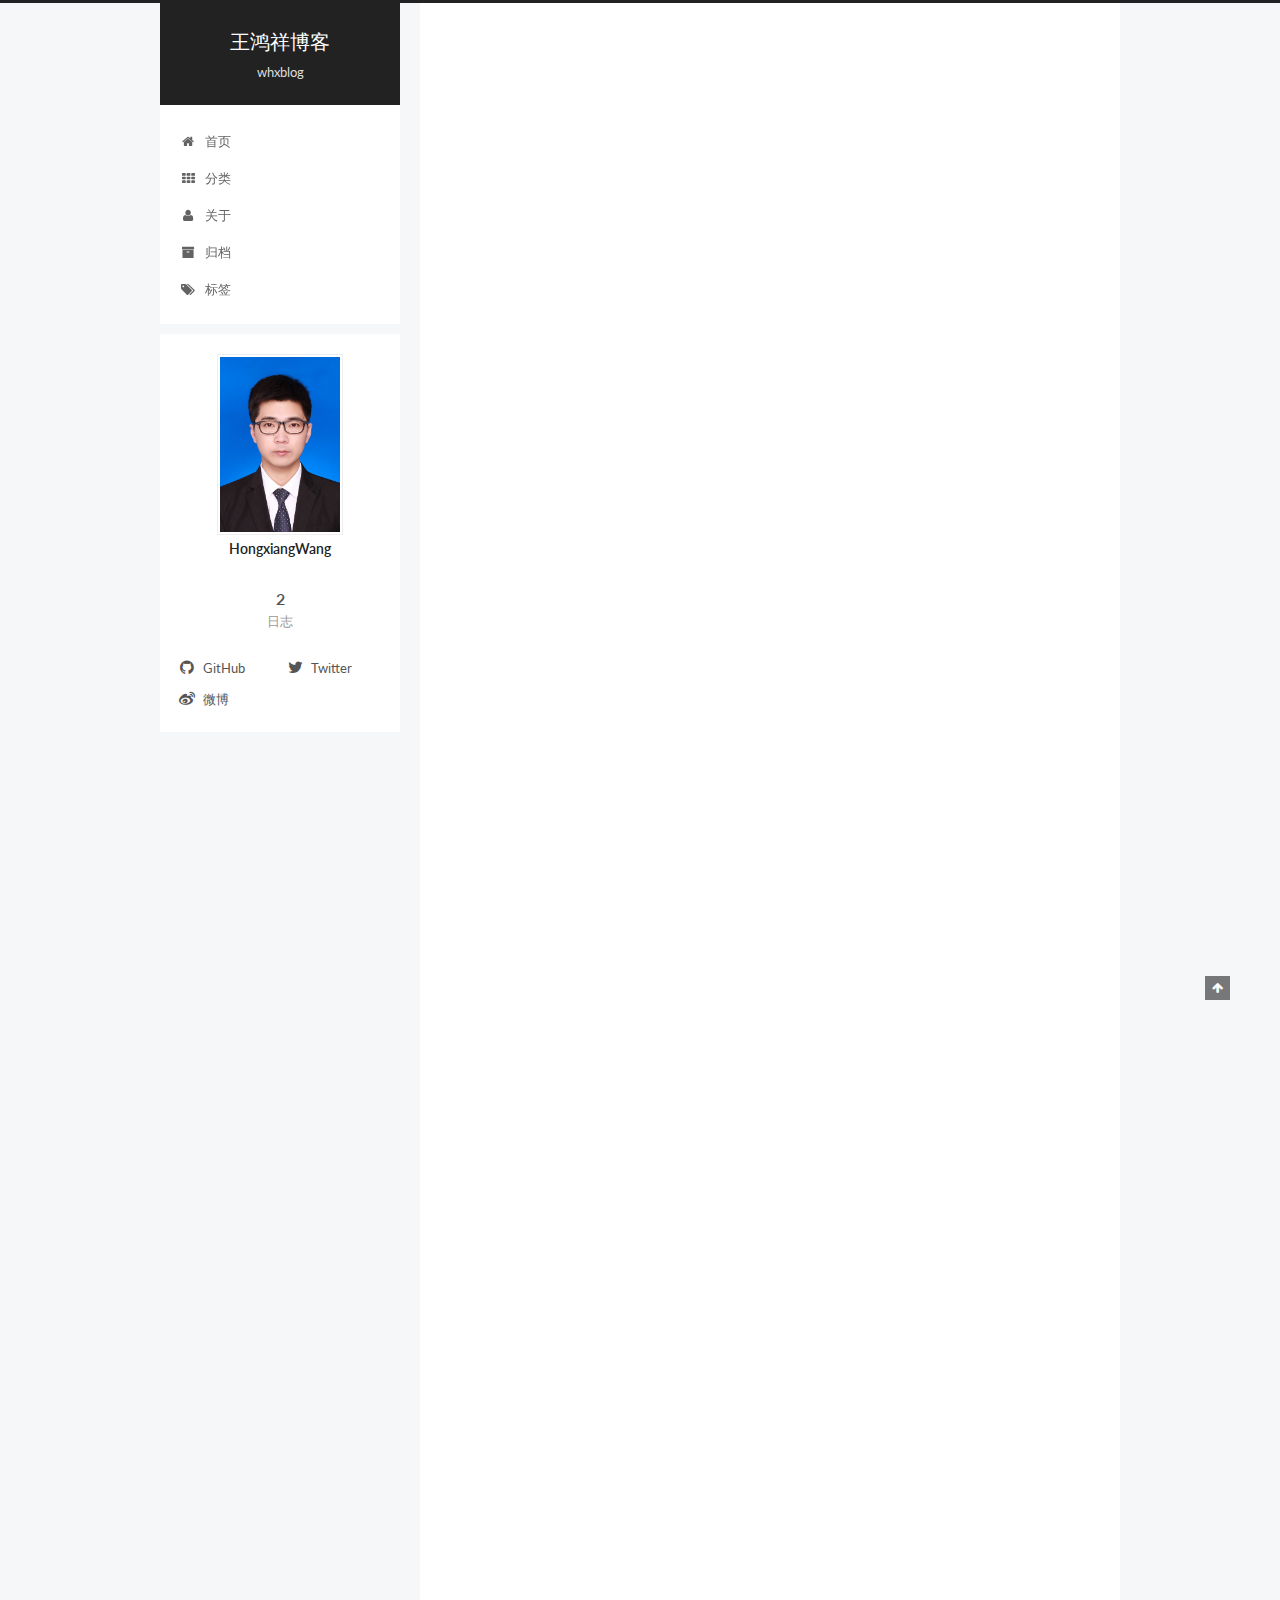
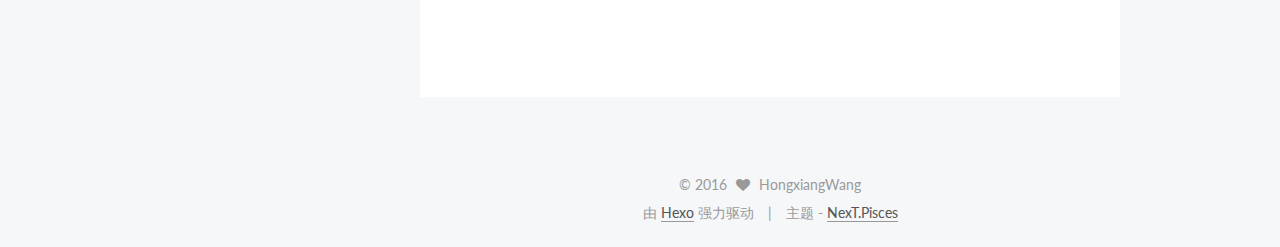
==== commit 8e77f30d: "Site updated: 2016-08-05 17:09:58" ====
--- a/index.html
+++ b/index.html
@@ -256,7 +256,7 @@
               
                 
                 <a class="post-title-link" href="/2016/08/05/AboutMe/" itemprop="url">
-                  未命名
+                  About Me
                 </a>
               
             
@@ -299,8 +299,7 @@
       
         
           
-            <hr>
-<h2 id="title-About-Me"><a href="#title-About-Me" class="headerlink" title="title:About Me"></a>title:About Me</h2><h2 id="简介："><a href="#简介：" class="headerlink" title="简介："></a>简介：</h2><figure class="highlight plain"><table><tr><td class="gutter"><pre><div class="line">1</div></pre></td><td class="code"><pre><div class="line">王鸿祥是南京大学电子科学与工程学院研二的学生，目前热爱编写代码，欢迎大家一起交流讨论。</div></pre></td></tr></table></figure>
+            <h2 id="简介："><a href="#简介：" class="headerlink" title="简介："></a>简介：</h2><figure class="highlight plain"><table><tr><td class="gutter"><pre><div class="line">1</div></pre></td><td class="code"><pre><div class="line">王鸿祥是南京大学电子科学与工程学院研二的学生，目前热爱编写代码，欢迎大家一起交流讨论。</div></pre></td></tr></table></figure>
 <h2 id="联系："><a href="#联系：" class="headerlink" title="联系："></a>联系：</h2><pre><code>github：xxxxx
 微博：xxxxx
 知乎：xxxx 
--- a/css/main.css
+++ b/css/main.css
@@ -1549,7 +1549,7 @@
   width: 4px;
   height: 4px;
   border-radius: 50%;
-  background: #5979e7;
+  background: #6606e8;
 }
 .links-of-blogroll {
   font-size: 13px;
